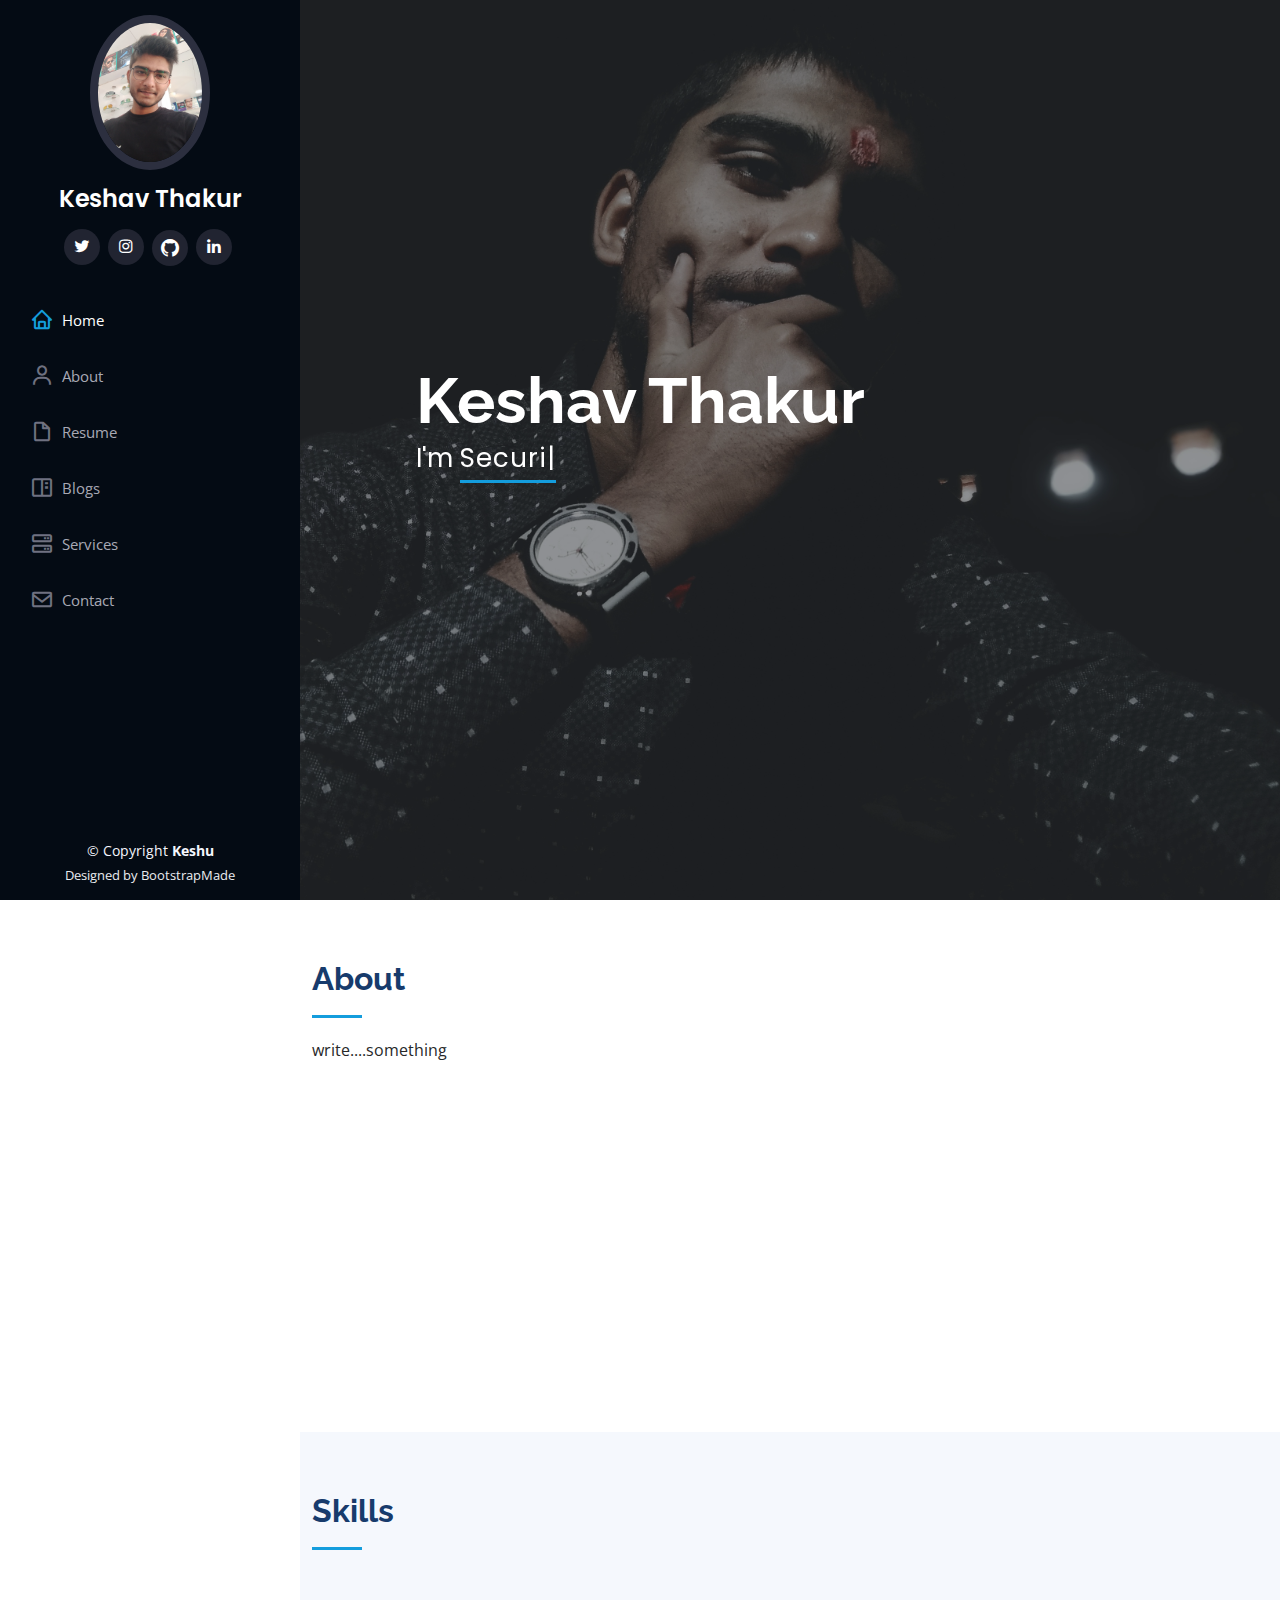
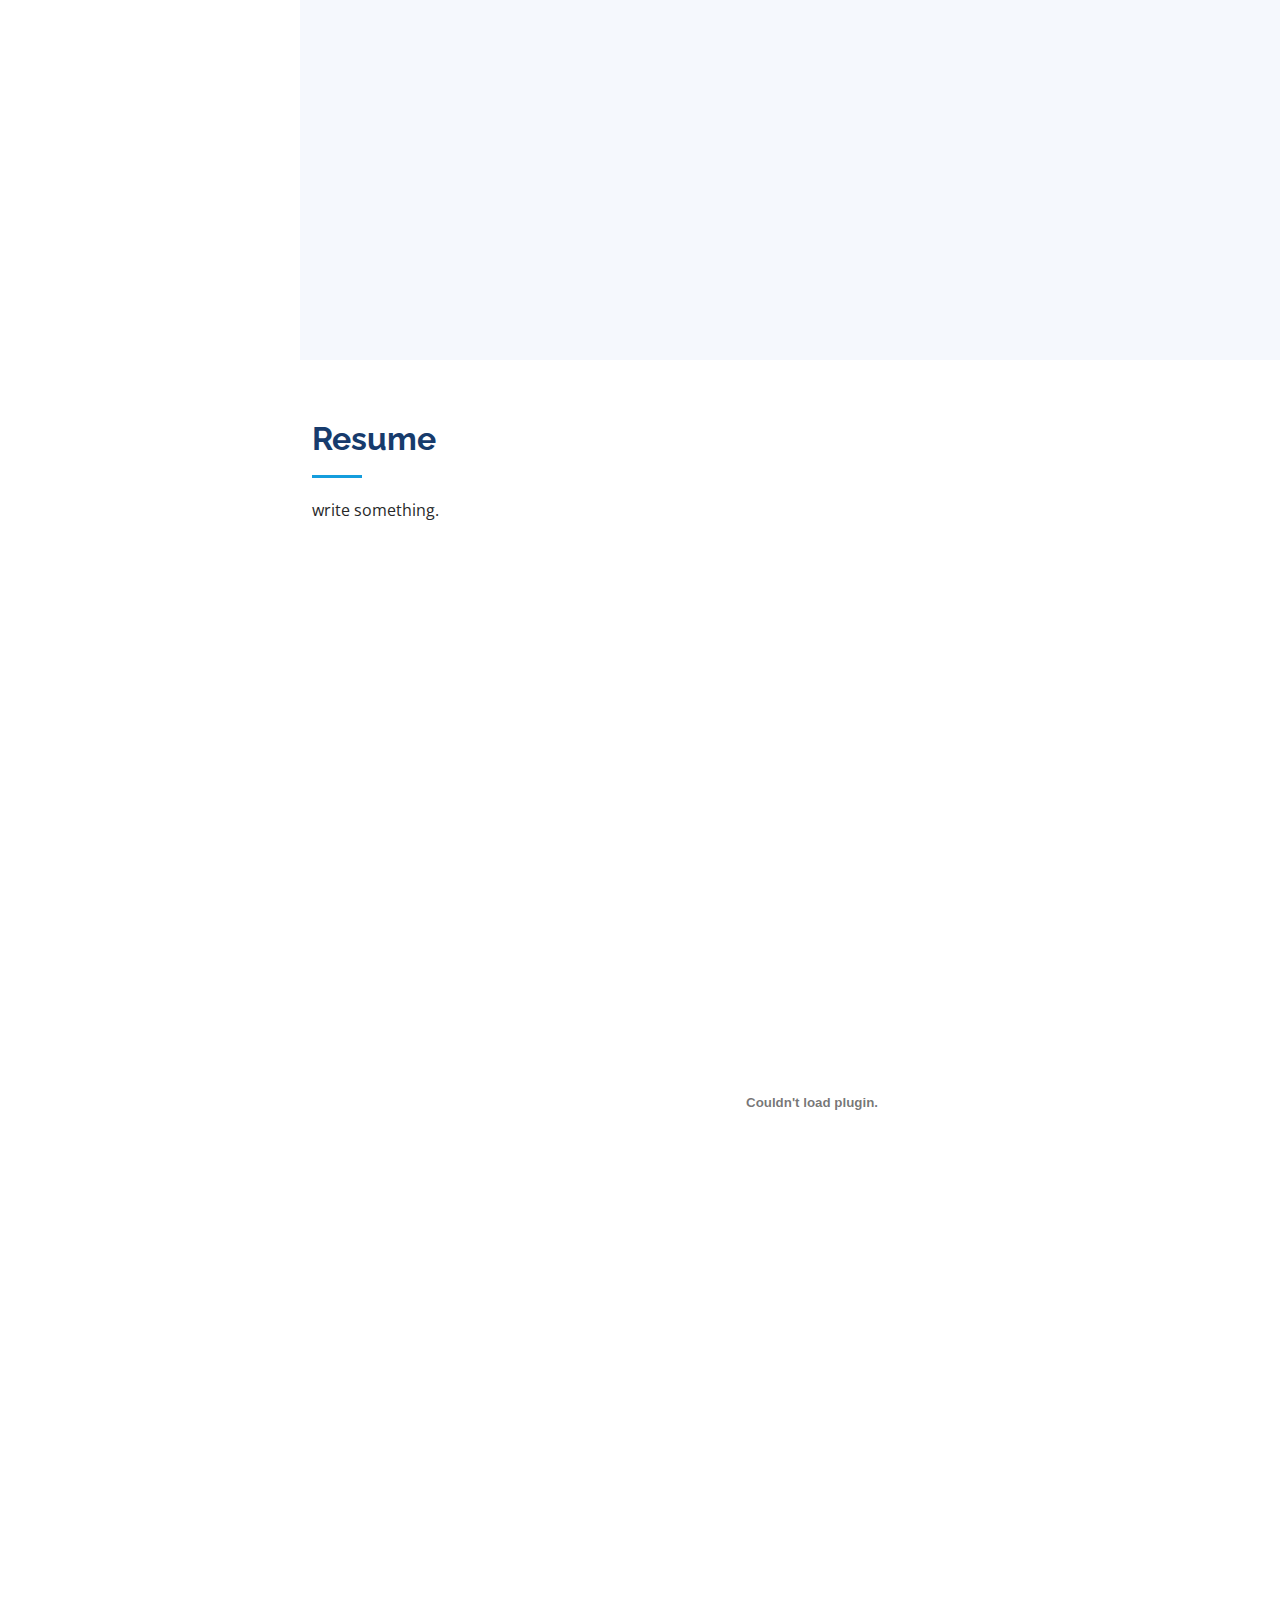
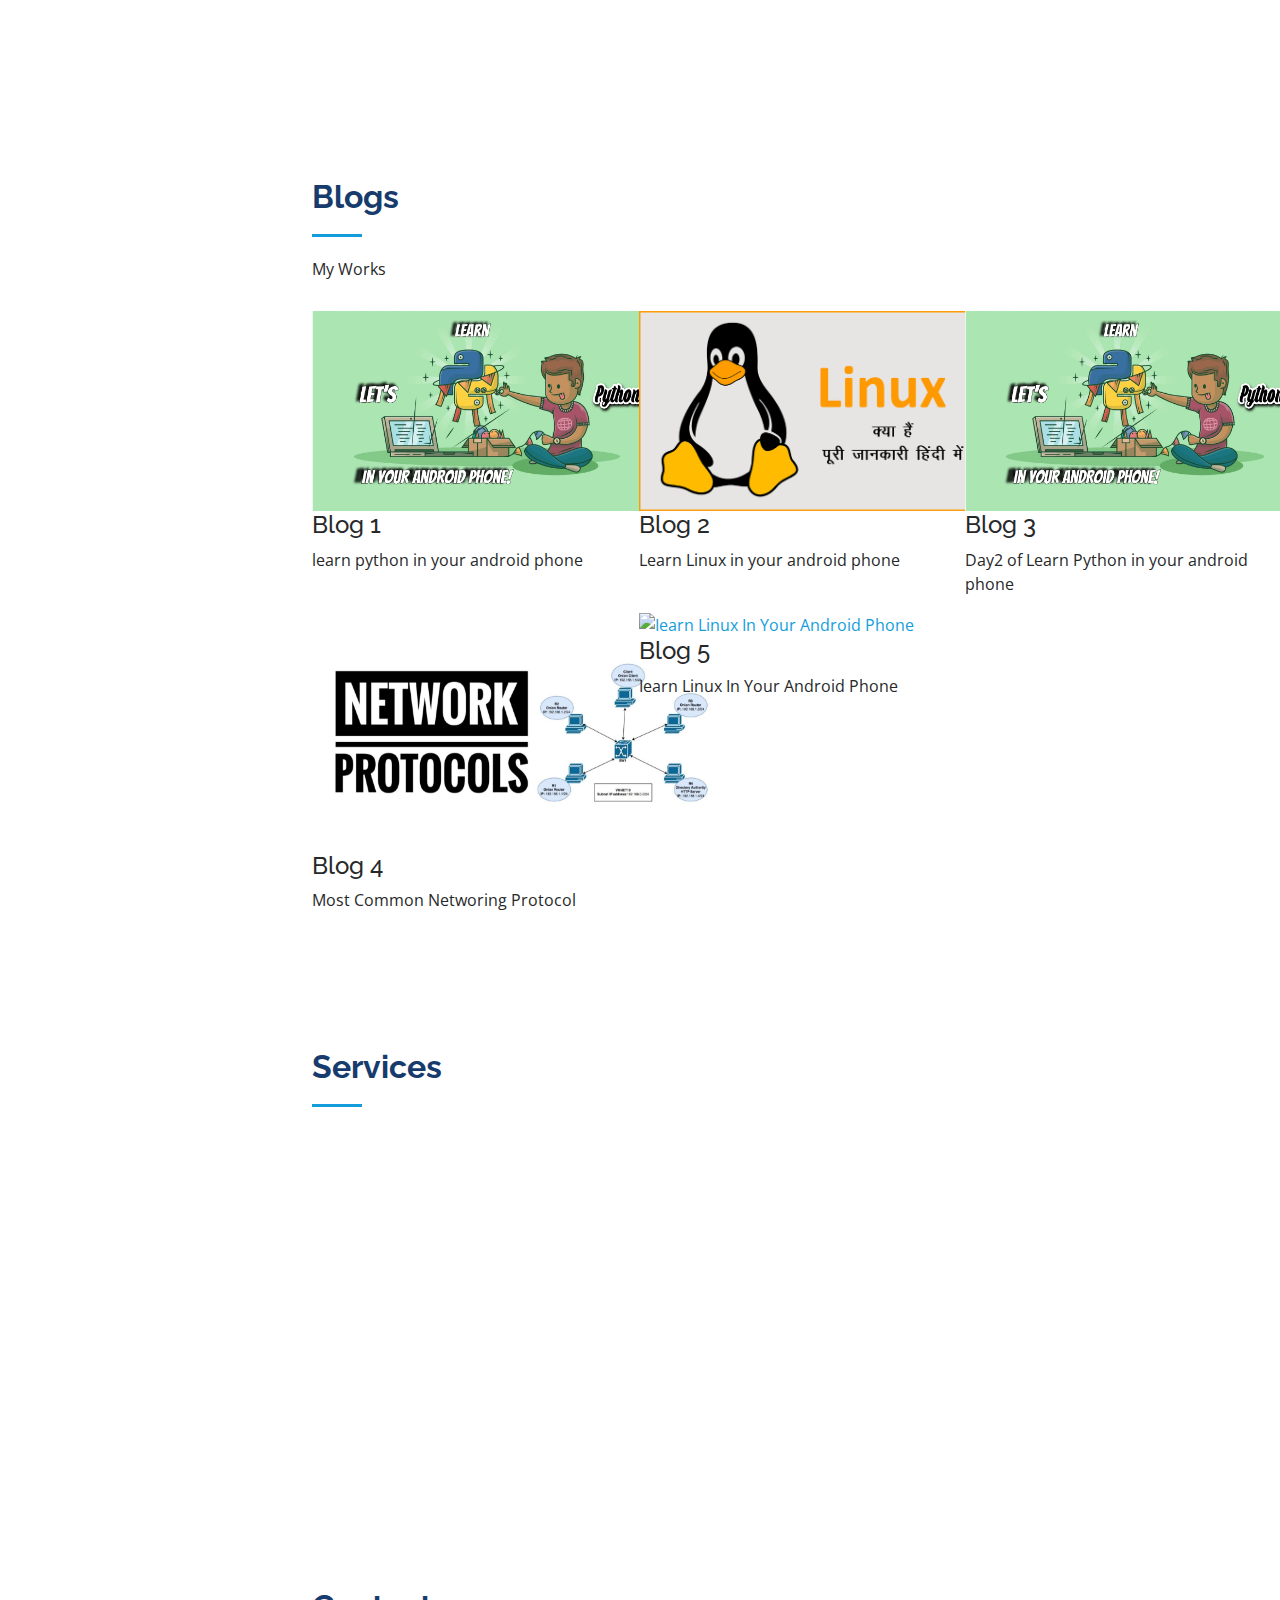
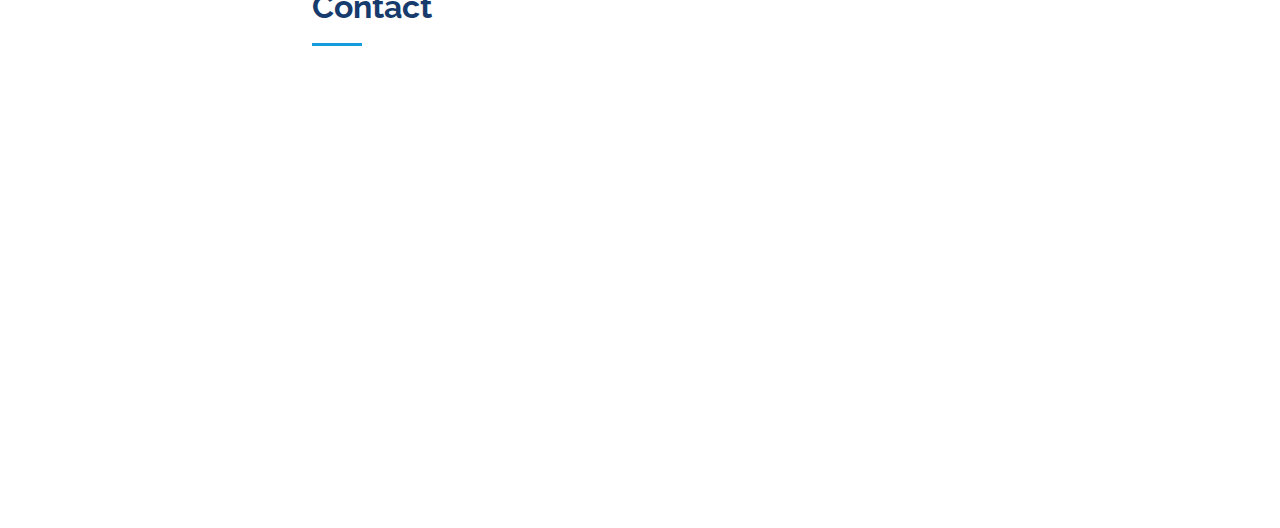
==== index.html @ a69d83f1 "Update index.html" ====
<!DOCTYPE html>
<html lang="en">

<head>
  <meta charset="utf-8">
  <meta content="width=device-width, initial-scale=1.0" name="viewport">

  <title>Keshav Thakur Portfolio</title>
  <meta content="" name="description">
  <meta content="" name="keywords">

  <!-- Favicons -->
  <!-- <link href="assets/img/favicon.jpeg" rel="icon">
  <link href="assets/img/favicon.jpeg" rel="favicon"> -->

  <!-- Google Fonts -->
  <link
    href="https://fonts.googleapis.com/css?family=Open+Sans:300,300i,400,400i,600,600i,700,700i|Raleway:300,300i,400,400i,500,500i,600,600i,700,700i|Poppins:300,300i,400,400i,500,500i,600,600i,700,700i"
    rel="stylesheet">

  <!-- Vendor CSS Files -->
  <link href="assets/vendor/aos/aos.css" rel="stylesheet">
  <link href="assets/vendor/bootstrap/css/bootstrap.min.css" rel="stylesheet">
  <link href="assets/vendor/bootstrap-icons/bootstrap-icons.css" rel="stylesheet">
  <link href="assets/vendor/boxicons/css/boxicons.min.css" rel="stylesheet">
  <link href="assets/vendor/glightbox/css/glightbox.min.css" rel="stylesheet">
  <link href="assets/vendor/swiper/swiper-bundle.min.css" rel="stylesheet">

  <!-- Template Main CSS File -->
  <link href="assets/css/style.css" rel="stylesheet">

  <!-- =======================================================
  * Template Name: iPortfolio - v3.10.0
  * Template URL: https://bootstrapmade.com/iportfolio-bootstrap-portfolio-websites-template/
  * Author: BootstrapMade.com
  * License: https://bootstrapmade.com/license/
  ======================================================== -->
</head>

<body>

  <!-- ======= Mobile nav toggle button ======= -->
  <i class="bi bi-list mobile-nav-toggle d-xl-none"></i>

  <!-- ======= Header ======= -->
  <header id="header">
    <div class="d-flex flex-column">

      <div class="profile">
        <img src="assets/img/profile-img.jpg" alt="" class="img-fluid rounded-circle">
        <h1 class="text-light"><a href="index.html">Keshav Thakur</a></h1>
        <div class="social-links mt-3 text-center">
          <a  target="_blank" href="https://twitter.com/d_kesh4v" class="twitter"><i class="bx bxl-twitter"></i></a>

          <a  target="_blank" href="https://www.instagram.com/d_kesh4v/" class="instagram"><i class="bx bxl-instagram"></i></a>
          <a target="_blank"  href="https://github.com/KeSHaV-4" class="GitHub"><i class="bi bi-github"></i></a>
          <a  target="_blank" href="https://www.linkedin.com/in/dkesh4v" class="linkedin"><i
              class="bx bxl-linkedin"></i></a>
        </div>
      </div>

      <nav id="navbar" class="nav-menu navbar">
        <ul>
          <li><a href="#hero" class="nav-link scrollto active"><i class="bx bx-home"></i> <span>Home</span></a></li>
          <li><a href="#about" class="nav-link scrollto"><i class="bx bx-user"></i> <span>About</span></a></li>
          <li><a href="#resume" class="nav-link scrollto"><i class="bx bx-file-blank"></i> <span>Resume</span></a></li>
          <li><a href="#blogs" class="nav-link scrollto"><i class="bx bx-book-content"></i> <span>Blogs</span></a></li>
          <li><a href="#services" class="nav-link scrollto"><i class="bx bx-server"></i> <span>Services</span></a></li>
          <li><a href="#contact" class="nav-link scrollto"><i class="bx bx-envelope"></i> <span>Contact</span></a></li>
        </ul>
      </nav><!-- .nav-menu -->
    </div>
  </header><!-- End Header -->

  <!-- ======= Hero Section ======= -->
  <section id="hero" class="d-flex flex-column justify-content-center align-items-center">
    <div class="hero-container" data-aos="fade-in">
      <h1>Keshav Thakur</h1>
      <p>I'm <span class="typed" data-typed-items="Security Analyst "></span></p>
    </div>
  </section><!-- End Hero -->

  <main id="main">

    <!-- ======= About Section ======= -->
    <section id="about" class="about">
      <div class="container">

        <div class="section-title">
          <h2>About</h2>
          <p>write....something</p>
        </div>

        <div class="row">
          <div class="col-lg-4" data-aos="fade-right">
            <img src="assets/img/1.jpg" class="img-fluid" alt="">
          </div>
          <div class="col-lg-8 pt-4 pt-lg-0 content" data-aos="fade-left">
            <h3>Security Analyst &amp; Web Developer.</h3>
            <p class="fst-italic">
              write some thing.
            </p>
            <div class="row">
              <div class="col-lg-6">
                <ul>
                  <li><i class="bi bi-chevron-right"></i> <strong>Birthday:</strong> <span>21 April 2003</span></li>
                  <li><i class="bi bi-chevron-right"></i> <strong>Website:</strong> <span></span></li>
                  <li><i class="bi bi-chevron-right"></i> <strong>Phone:</strong> <span>+916200806503</span></li>
                  <li><i class="bi bi-chevron-right"></i> <strong>City:</strong> <span>India</span></li>
                </ul>
              </div>
              <div class="col-lg-6">
                <ul>
                  <li><i class="bi bi-chevron-right"></i> <strong>Age:</strong> <span>20</span></li>
                  <li><i class="bi bi-chevron-right"></i> <strong>Degree:</strong> <span>Diploma in Electrical Engineer
                    </span></li>
                  <li><i class="bi bi-chevron-right"></i> <strong>Email:</strong> <span>kk2939075@gmail.com</span></li>
                  <li><i class="bi bi-chevron-right"></i> <strong>Security Analyst:</strong> <span>Available</span></li>
                </ul>
              </div>
            </div>

          </div>
        </div>

      </div>
    </section><!-- End About Section -->



    <!-- ======= Skills Section ======= -->
    <section id="skills" class="skills section-bg">
      <div class="container">

        <div class="section-title">
          <h2>Skills</h2>

        </div>

        <div class="row skills-content">

          <div class="col-lg-6" data-aos="fade-up">

            <div class="progress">
              <span class="skill">HTML <i class="val">90%</i></span>
              <div class="progress-bar-wrap">
                <div class="progress-bar" role="progressbar" aria-valuenow="100" aria-valuemin="0" aria-valuemax="100">
                </div>
              </div>
            </div>

            <div class="progress">
              <span class="skill">Python <i class="val">60%</i></span>
              <div class="progress-bar-wrap">
                <div class="progress-bar" role="progressbar" aria-valuenow="90" aria-valuemin="0" aria-valuemax="100">
                </div>
              </div>
            </div>

            <div class="progress">
              <span class="skill">Django <i class="val">00%</i></span>
              <div class="progress-bar-wrap">
                <div class="progress-bar" role="progressbar" aria-valuenow="00" aria-valuemin="0" aria-valuemax="100">
                </div>
              </div>
            </div>





            <!-- <div class="col-lg-6" data-aos="fade-up" data-aos-delay="100"> -->

            <div class="progress">
              <span class="skill">PHP <i class="val">00%</i></span>
              <div class="progress-bar-wrap">
                <div class="progress-bar" role="progressbar" aria-valuenow="00" aria-valuemin="0" aria-valuemax="100">
                </div>
              </div>
            </div>

            <div class="progress">
              <span class="skill">CSS <i class="val">00%</i></span>
              <div class="progress-bar-wrap">
                <div class="progress-bar" role="progressbar" aria-valuenow="00" aria-valuemin="0" aria-valuemax="100">
                </div>
              </div>
            </div>



          </div>

        </div>
    </section><!-- End Skills Section -->

    <!-- ======= Resume Section ======= -->
    <section id="resume" class="resume">
      <div class="container">

        <div class="section-title">
          <h2>Resume</h2>
          <p>write something.</p>
        </div>
        <embed src="assets/img/New-Resume.pdf" type="application/pdf" frameBorder="100" scrolling="auto" height="1100px"
          width="1000px"></embed>


        <!-- <div class="row">
          <div class="col-lg-6" data-aos="fade-up">
            <h3 class="resume-title">Sumary</h3>
            <div class="resume-item pb-0">
              <h4>Keshav Thakur</h4>
              <p><em>Innovative and deadline-driven Graphic Designer with 3+ years of experience designing and
                  developing.</em></p>
              <ul>
                <li>madhubani, Bihar</li>
                <li>+916200806503</li>
                <li>kk2939075@gmail.com</li>
              </ul>
            </div>

            <h3 class="resume-title">Education</h3>
            <div class="resume-item">

            </div>
            <div class="resume-item">
              <h4>Diploma in Electrical</h4>
              <h5>2020 - 2023</h5>

            </div>
          </div>
          <div class="col-lg-6" data-aos="fade-up" data-aos-delay="100">
            <h3 class="resume-title">Professional Experience</h3>
            <div class="resume-item"> -->


      </div>
      </div>

      </div>
    </section><!-- End Resume Section -->

    <!-- ======= Blogs Section ======= -->
    <section id="blogs" class="blogs">
      <div class="container">
  
        <div class="section-title">
          <h2>Blogs</h2>
          <p>My Works</p>
        </div>
  
  
  
        <div class="row blogs-container">
  
          <div class="col-lg-4 col-md-6 blogs-item filter-app">
            <div class="blogs-wrap">
              <a target="_blank" href="https://keshu.medium.com/lets-learn-python-in-your-android-phone-hindi-english-bee3f232819a"><img src="assets/img/learnpy.jpg" alt="Learn Python In Mobile Phone"
                style="height: 200px;width: 350px;;"></a>
              <div class="blogs-info">
                <h4>Blog 1</h4>
                <p>learn python in your android phone</p>
                <div class="blog-links">
                  
                </div>
              </div>
            </div>
          </div>



          <div class="col-lg-4 col-md-6 blogs-item filter-app">
            <div class="blogs-wrap">
              <a target="_blank" href=""><img src="assets/img/linux.png" alt="Learn Linux In Mobile Phone"
                style="height: 200px;width: 340px;;"></a>
              <div class="blogs-info">
                <h4>Blog 2</h4>
                <p>Learn Linux in your android phone</p>
                <div class="blog-links">
                  <!-- <a target="_blank" href="https://keshu.medium.com/lets-learn-python-in-your-android-phone-hindi-english-bee3f232819a"></a> -->
                  <!-- <a href="portfolio-details.html" data-gallery="portfolioDetailsGallery" data-glightbox="type: external"
                    class="portfolio-details-lightbox" title="Portfolio Details"><i class="bx bx-link"></i></a> -->
                </div>
              </div>
            </div>
          </div> 



          <div class="col-lg-4 col-md-6 blogs-item filter-app">
            <div class="blogs-wrap">
              <a target="_blank" href="https://keshu.medium.com/day2-of-lets-learn-python-in-your-android-phone-fd50ba55bc66"><img src="assets/img/learnpy.jpg" alt="Day2 Learn Linux In Mobile Phone"
                style="height: 200px;width: 340px;;"></a>
              <div class="blogs-info">
                <h4>Blog 3</h4>
                <p>Day2 of Learn Python in your android phone</p>
                <div class="blog-links">
                 
                </div>
              </div>
            </div>
          </div>




          <div class="col-lg-4 col-md-6 blogs-item filter-app">
            <div class="blogs-wrap">
              <a target="_blank" href="https://keshu.medium.com/some-of-the-most-common-networking-95e3e180eba9"><img src="assets/img/networking.jpeg" alt="Installations & Configurations Of Snort"
                style="height: 240px;width: 400px;;"></a>
              <div class="blogs-info">
                <h4>Blog 4</h4>
                <p>Most Common Networing Protocol</p>
                <div class="blog-links">
                  
                </div>
              </div>
            </div>
          </div>
  
 
          <div class="col-lg-4 col-md-6 blogs-item filter-app">
            <div class="blogs-wrap">
              <a target="_blank" href="https://keshu.medium.com/lets-learn-linux-in-android-phone-6d7946bd69f9"><img src="" alt="Iearn Linux In Your Android Phone"
                style="height: 240px;width: 420px;;"></a>
              <div class="blogs-info">
                <h4>Blog 5</h4>
                <p>Iearn Linux In Your Android Phone</p>
                <div class="blog-links">
                  
                </div>
              </div>
            </div>
          </div>
  
          
          
<!--           <div class="col-lg-4 col-md-6 blogs-item filter-app">
            <div class="blogs-wrap">
              <a target="_blank" href="https://keshu.medium.com/lets-learn-linux-in-android-phone-6d7946bd69f9"><img src="" alt="Iearn Linux In Your Android Phone"
                style="height: 240px;width: 420px;;"></a>
              <div class="blogs-info">
                <h4>Blog 5</h4>
                <p>Iearn Linux In Your Android Phone</p>
                <div class="blog-links">
                  
                </div>
              </div>
            </div>
          </div> -->
          
          
          
          
          
<!--           <div class="col-lg-4 col-md-6 blogs-item filter-app">
            <div class="blogs-wrap">
              <a target="_blank" href="https://keshu.medium.com/lets-learn-linux-in-android-phone-6d7946bd69f9"><img src="" alt="Iearn Linux In Your Android Phone"
                style="height: 240px;width: 420px;;"></a>
              <div class="blogs-info">
                <h4>Blog 5</h4>
                <p>Iearn Linux In Your Android Phone</p>
                <div class="blog-links">
                  
                </div>
              </div>
            </div>
          </div> -->
  
  

  
        </div>
  
      </div>
    </section><!-- End blogs Section -->

    <!-- ======= Services Section ======= -->
    <section id="services" class="services">
      <div class="container">

        <div class="section-title">
          <h2>Services</h2>

        </div>

        <div class="row">
          <div class="col-lg-4 col-md-6 icon-box" data-aos="fade-up">
            <div class="icon"><i class="bi bi-shield-fill-check"></i></div>
            <h4 class="title"><a href="">Security Analyst</a></h4>
            <p class="description">i can improve your security system</p>
          </div>

          <div class="row">
            <div class="col-lg-4 col-md-6 icon-box" data-aos="fade-up">
              <div class="icon"><i class="bi bi-search"></i></div>
              <h4 class="title"><a href="">Digital Forensic Investigation</a></h4>
              <p class="description">contact me for digital forensic investigation/ Data Recovery from any platfrom 
              {Window/Linux/Android Phone</p>

            </div>

          </div>
    </section><!-- End Services Section -->




    <!-- ======= Contact Section ======= -->
    <section id="contact" class="contact">
      <div class="container">

        <div class="section-title">
          <h2>Contact</h2>

        </div>

        <div class="row" data-aos="fade-in">

          <div class="Address">
            <i class="bi bi-geo-alt"></i>
            <h4>Address</h4>
            <p>Mahubani, Bihar, India</p>
          </div>

          <div class="email">
            <i class="bi bi-envelope"></i>
            <h4>Email:</h4>
            <p>kk2939075@gmail.com</p>
          </div>


          <div class="phone">
            <i class="bi bi-phone"></i>
            <h4>Call:</h4>
            <p>+916200806503</p>
          </div>

        </div>



      </div>

      </div>
    </section><!-- End Contact Section -->

  </main><!-- End #main -->

  <!-- ======= Footer ======= -->
  <footer id="footer">
    <div class="container">
      <div class="copyright">
        &copy; Copyright <strong><span>Keshu</span></strong>
      </div>
      <div class="credits">
        <!-- All the links in the footer should remain intact. -->
        <!-- You can delete the links only if you purchased the pro version. -->
        <!-- Licensing information: https://bootstrapmade.com/license/ -->
        <!-- Purchase the pro version with working PHP/AJAX contact form: https://bootstrapmade.com/iportfolio-bootstrap-portfolio-websites-template/ -->
        <a>Designed by BootstrapMade</a>
      </div>
    </div>
  </footer><!-- End  Footer -->

  <a href="#" class="back-to-top d-flex align-items-center justify-content-center"><i
      class="bi bi-arrow-up-short"></i></a>

  <!-- Vendor JS Files -->
  <script src="assets/vendor/purecounter/purecounter_vanilla.js"></script>
  <script src="assets/vendor/aos/aos.js"></script>
  <script src="assets/vendor/bootstrap/js/bootstrap.bundle.min.js"></script>
  <script src="assets/vendor/glightbox/js/glightbox.min.js"></script>
  <script src="assets/vendor/isotope-layout/isotope.pkgd.min.js"></script>
  <script src="assets/vendor/swiper/swiper-bundle.min.js"></script>
  <script src="assets/vendor/typed.js/typed.min.js"></script>
  <script src="assets/vendor/waypoints/noframework.waypoints.js"></script>
  <script src="assets/vendor/php-email-form/validate.js"></script>

  <!-- Template Main JS File -->
  <script src="assets/js/main.js"></script>

</body>

</html>
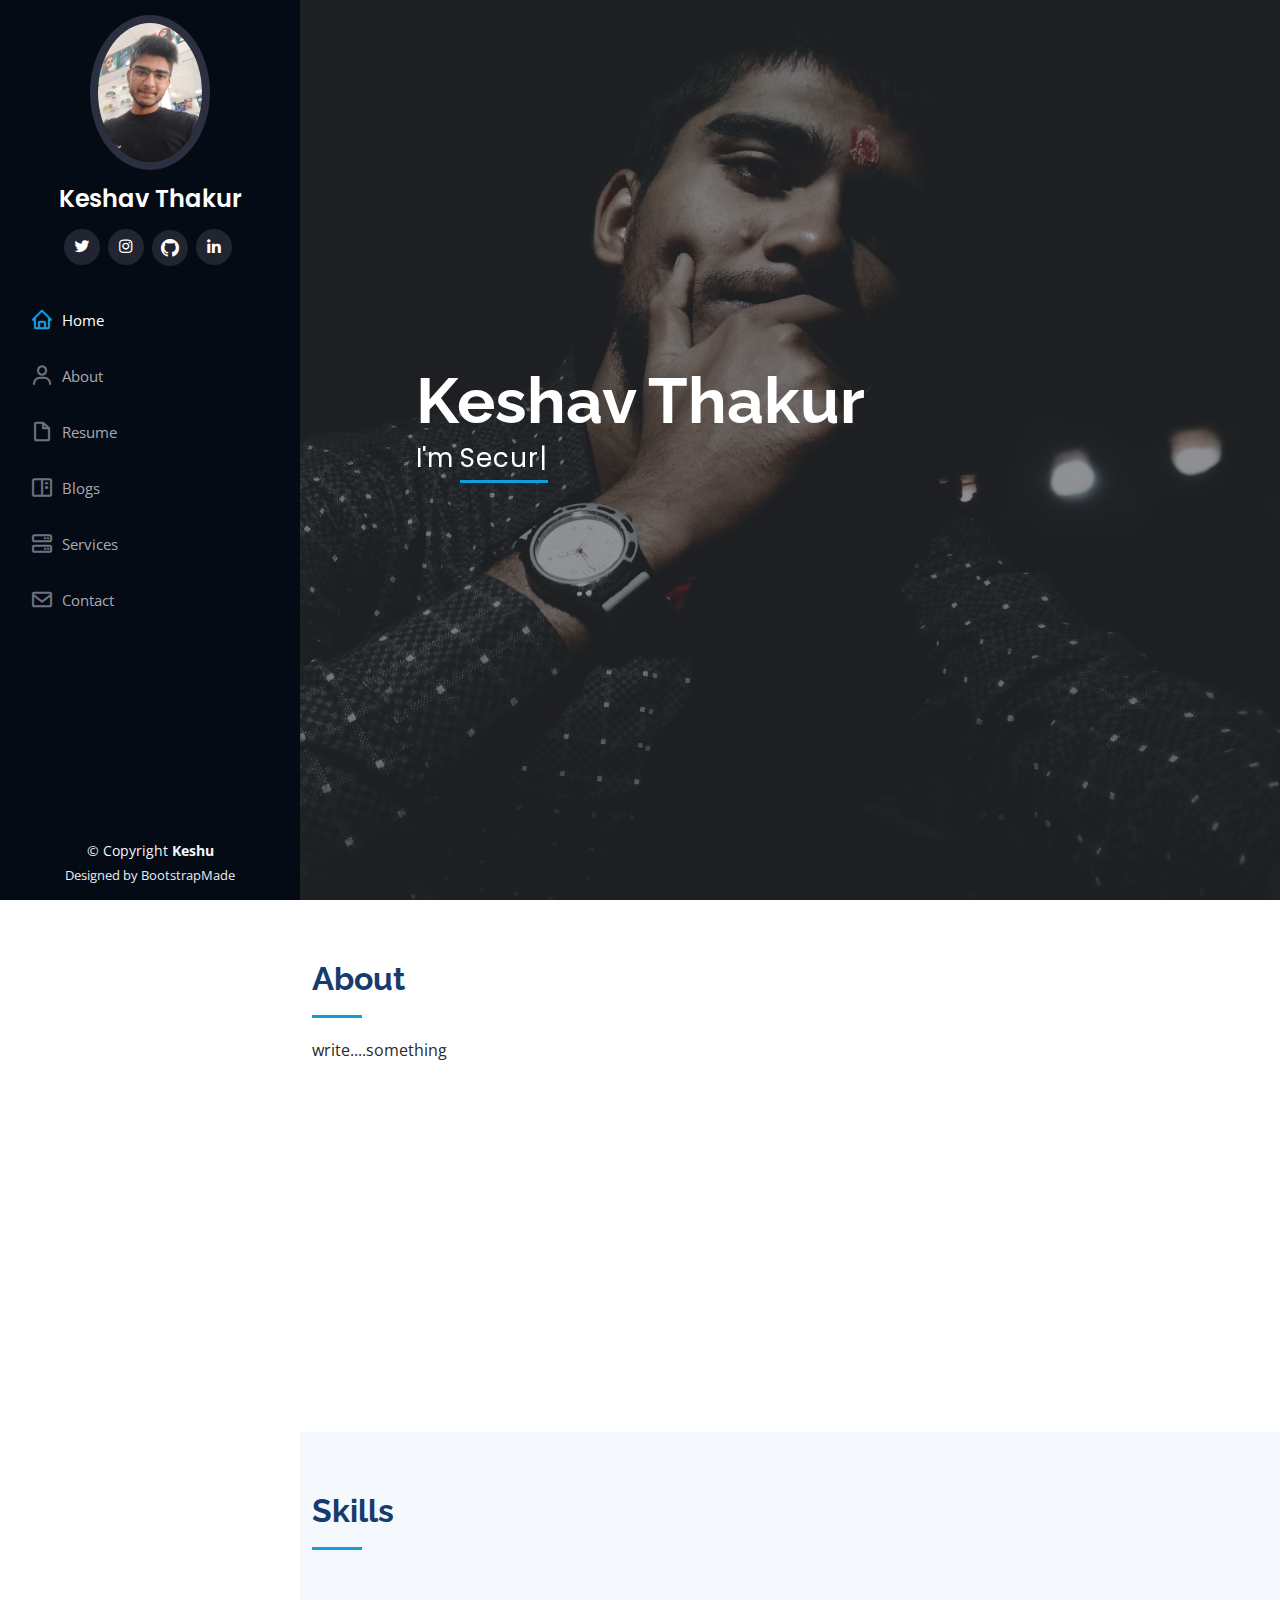
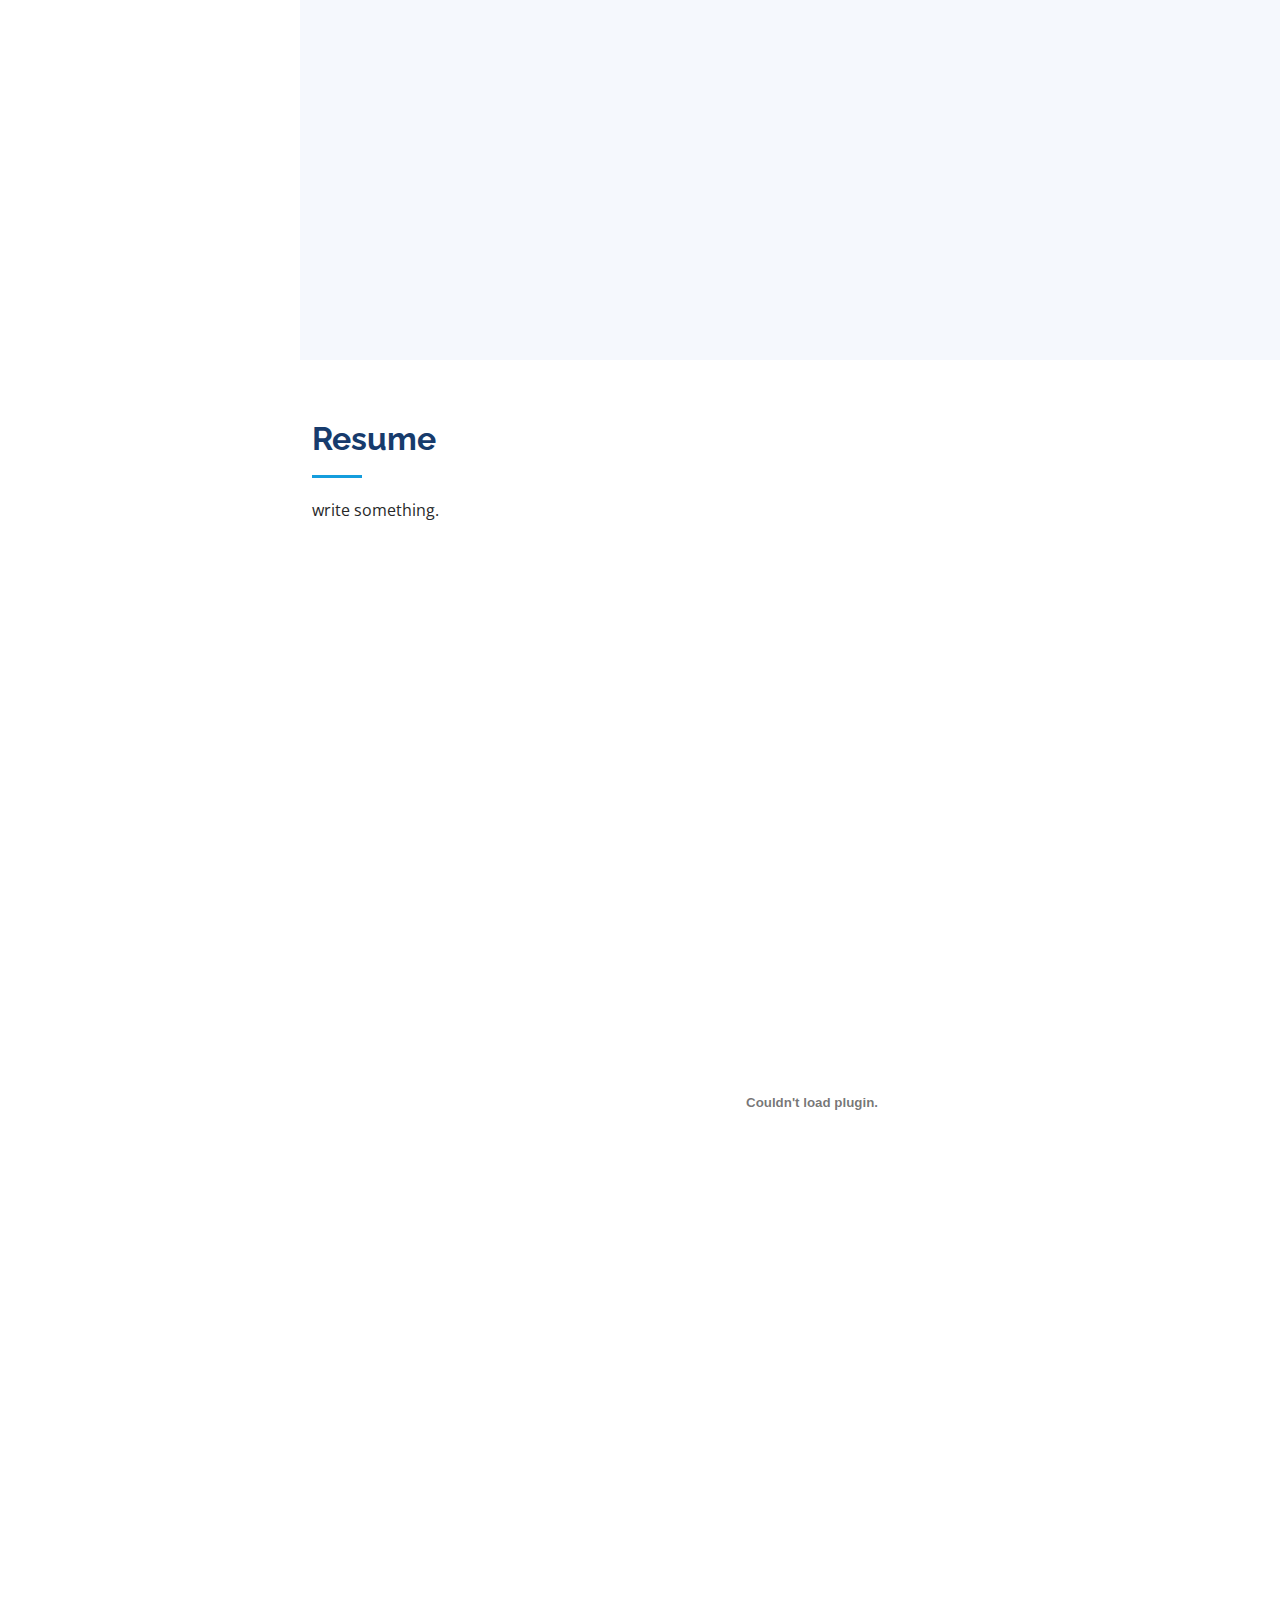
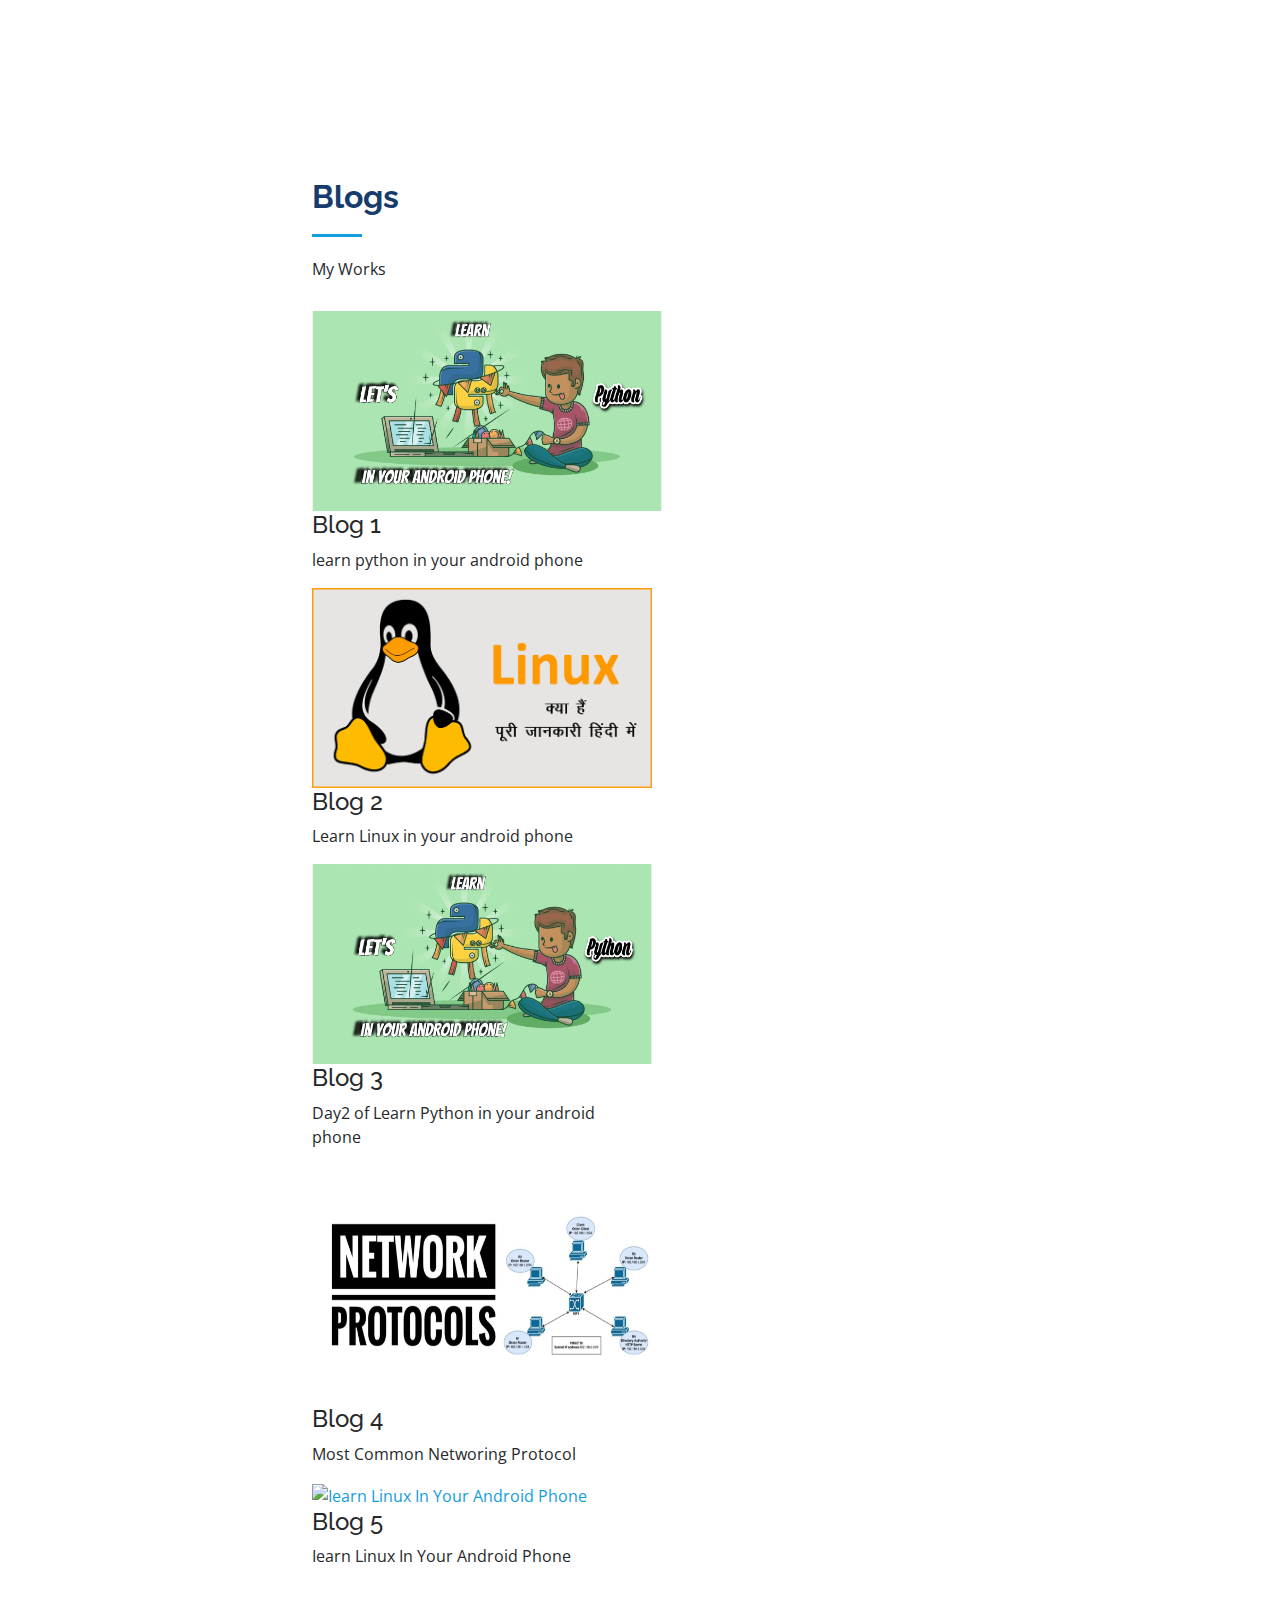
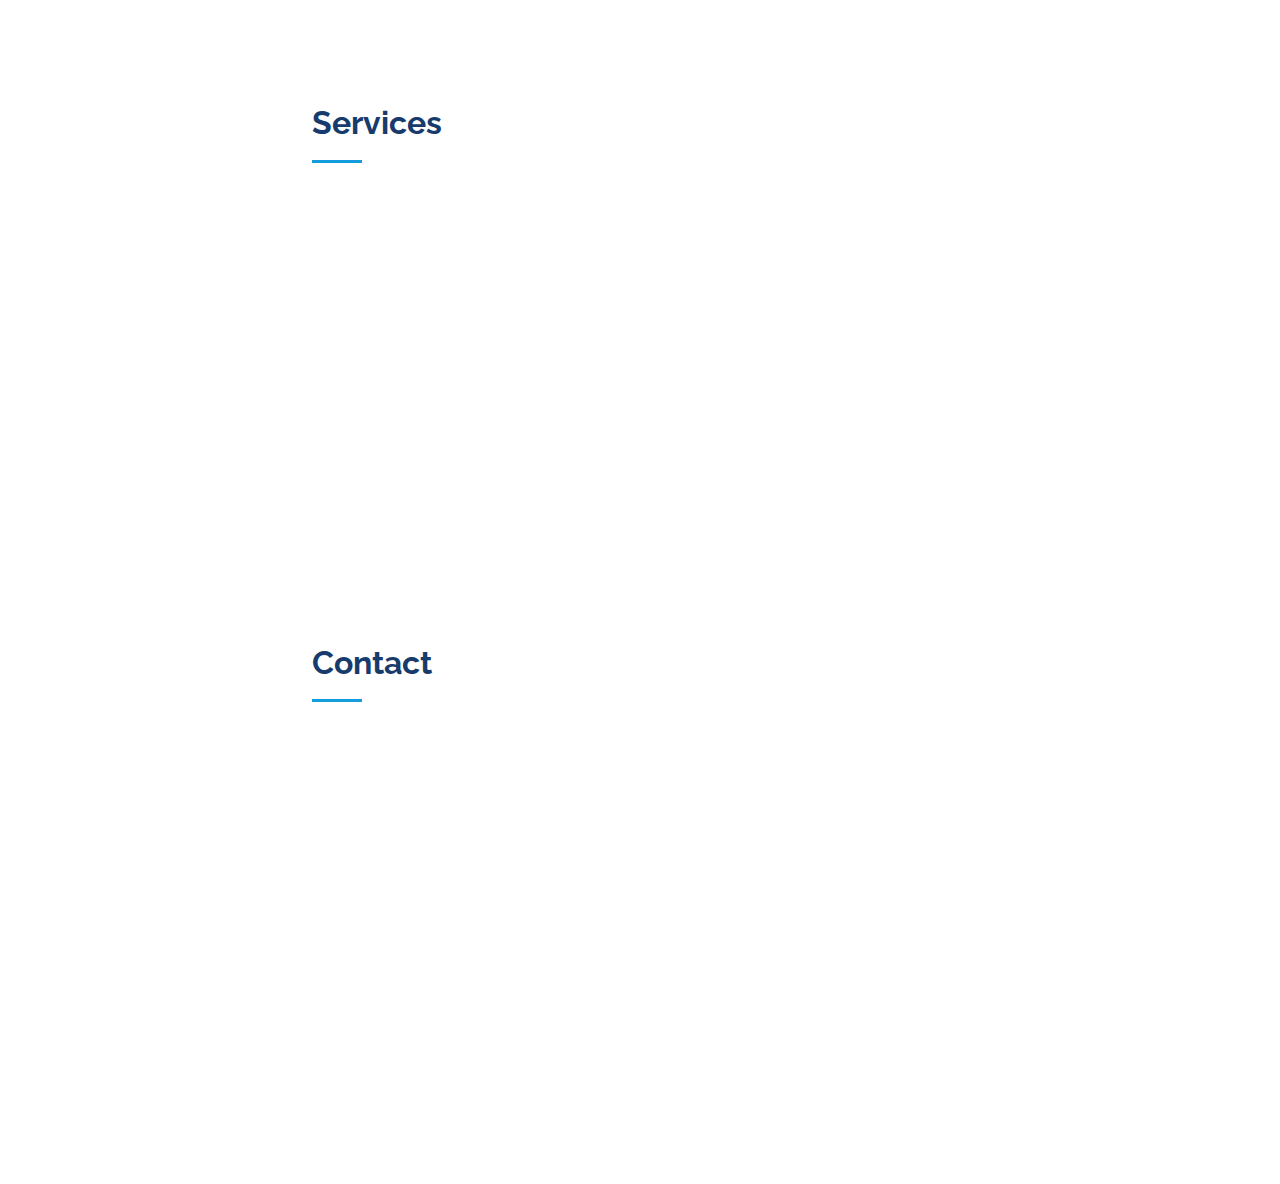
==== commit d3036f18: "Update index.html" ====
--- a/index.html
+++ b/index.html
@@ -142,7 +142,7 @@
           <div class="col-lg-6" data-aos="fade-up">
 
             <div class="progress">
-              <span class="skill">HTML <i class="val">90%</i></span>
+              <span class="skill">HTML <i class="val">80%</i></span>
               <div class="progress-bar-wrap">
                 <div class="progress-bar" role="progressbar" aria-valuenow="100" aria-valuemin="0" aria-valuemax="100">
                 </div>
@@ -150,7 +150,7 @@
             </div>
 
             <div class="progress">
-              <span class="skill">Python <i class="val">60%</i></span>
+              <span class="skill">Python <i class="val">40%</i></span>
               <div class="progress-bar-wrap">
                 <div class="progress-bar" role="progressbar" aria-valuenow="90" aria-valuemin="0" aria-valuemax="100">
                 </div>
@@ -252,7 +252,7 @@
   
   
   
-        <div class="row blogs-container">
+<!--         <div class="row blogs-container"> -->
   
           <div class="col-lg-4 col-md-6 blogs-item filter-app">
             <div class="blogs-wrap">
@@ -307,8 +307,8 @@
 
           <div class="col-lg-4 col-md-6 blogs-item filter-app">
             <div class="blogs-wrap">
-              <a target="_blank" href="https://keshu.medium.com/some-of-the-most-common-networking-95e3e180eba9"><img src="assets/img/networking.jpeg" alt="Installations & Configurations Of Snort"
-                style="height: 240px;width: 400px;;"></a>
+              <a target="_blank" href="https://keshu.medium.com/some-of-the-most-common-networking-95e3e180eba9"><img src="assets/img/networking.jpeg" alt=""
+                style="height: 240px;width: 340px;;"></a>
               <div class="blogs-info">
                 <h4>Blog 4</h4>
                 <p>Most Common Networing Protocol</p>
@@ -323,7 +323,7 @@
           <div class="col-lg-4 col-md-6 blogs-item filter-app">
             <div class="blogs-wrap">
               <a target="_blank" href="https://keshu.medium.com/lets-learn-linux-in-android-phone-6d7946bd69f9"><img src="" alt="Iearn Linux In Your Android Phone"
-                style="height: 240px;width: 420px;;"></a>
+                style="height: 200px;width: 4230px;;"></a>
               <div class="blogs-info">
                 <h4>Blog 5</h4>
                 <p>Iearn Linux In Your Android Phone</p>
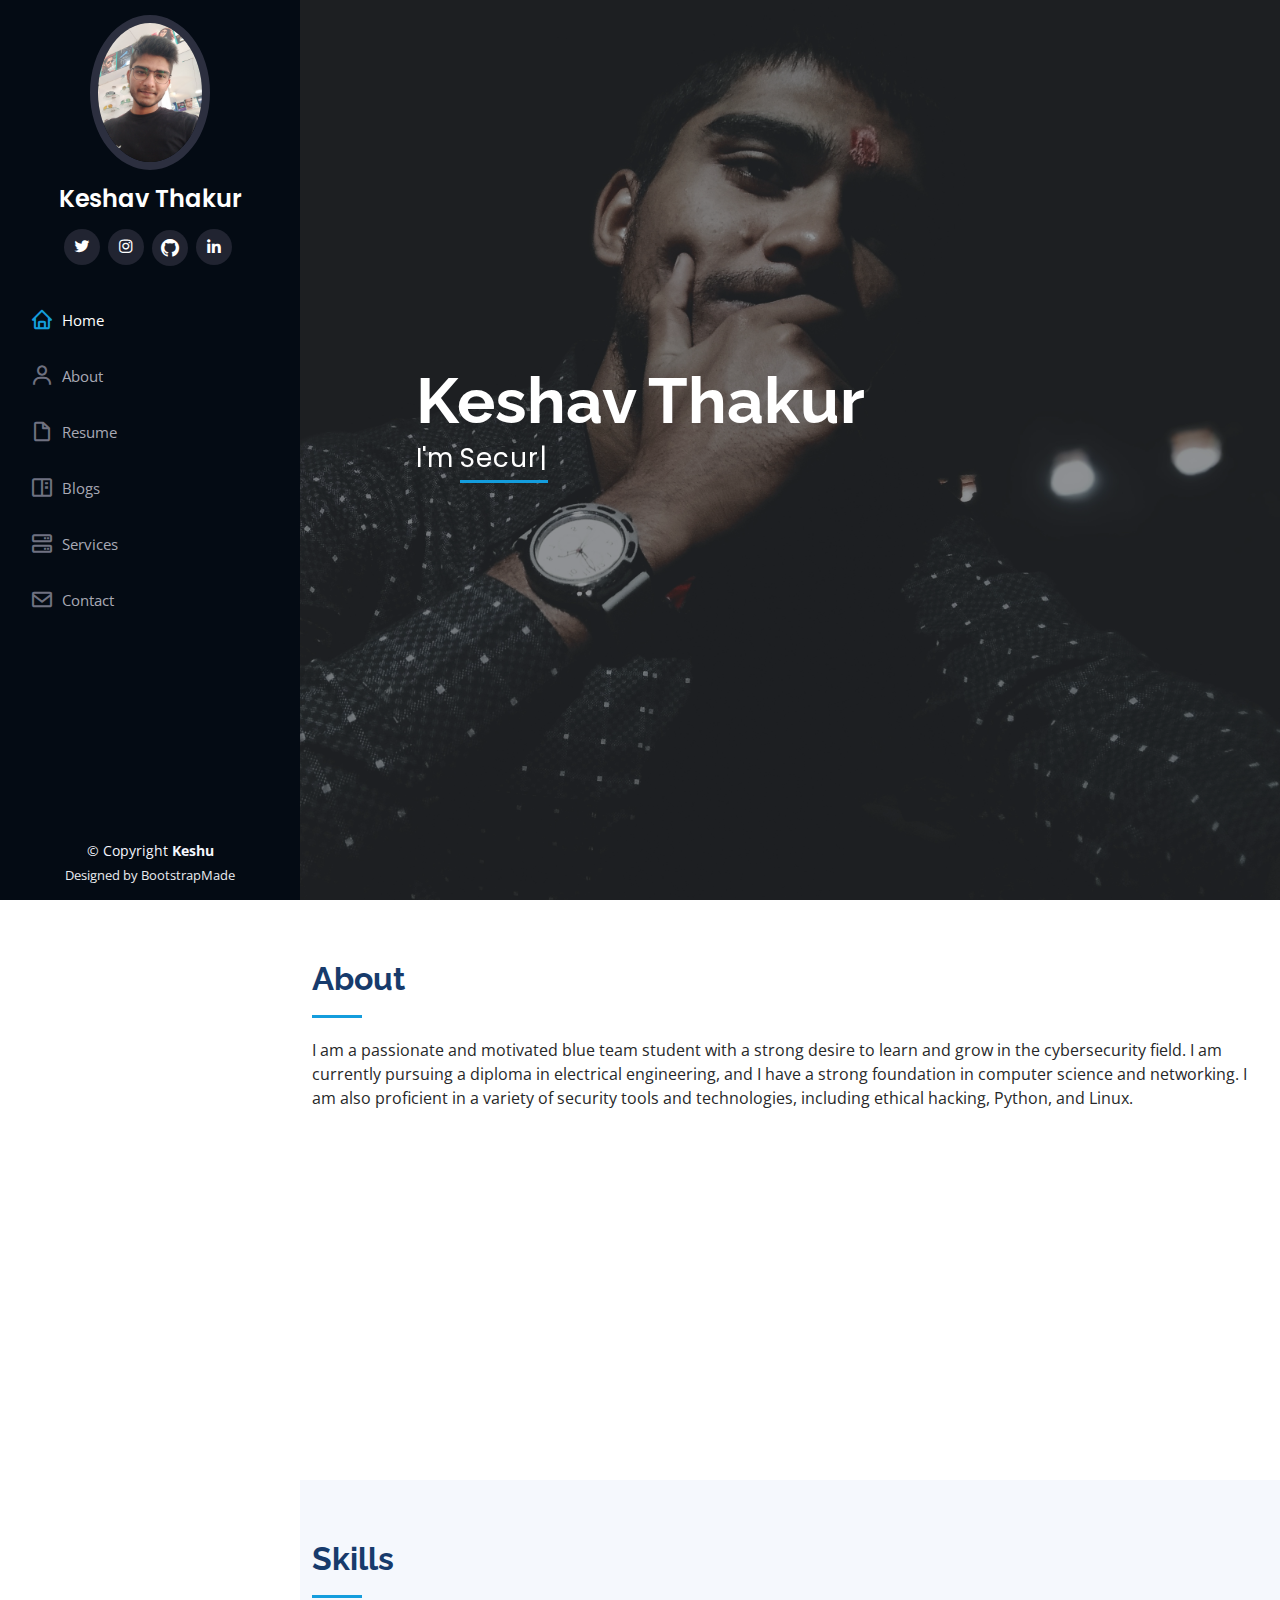
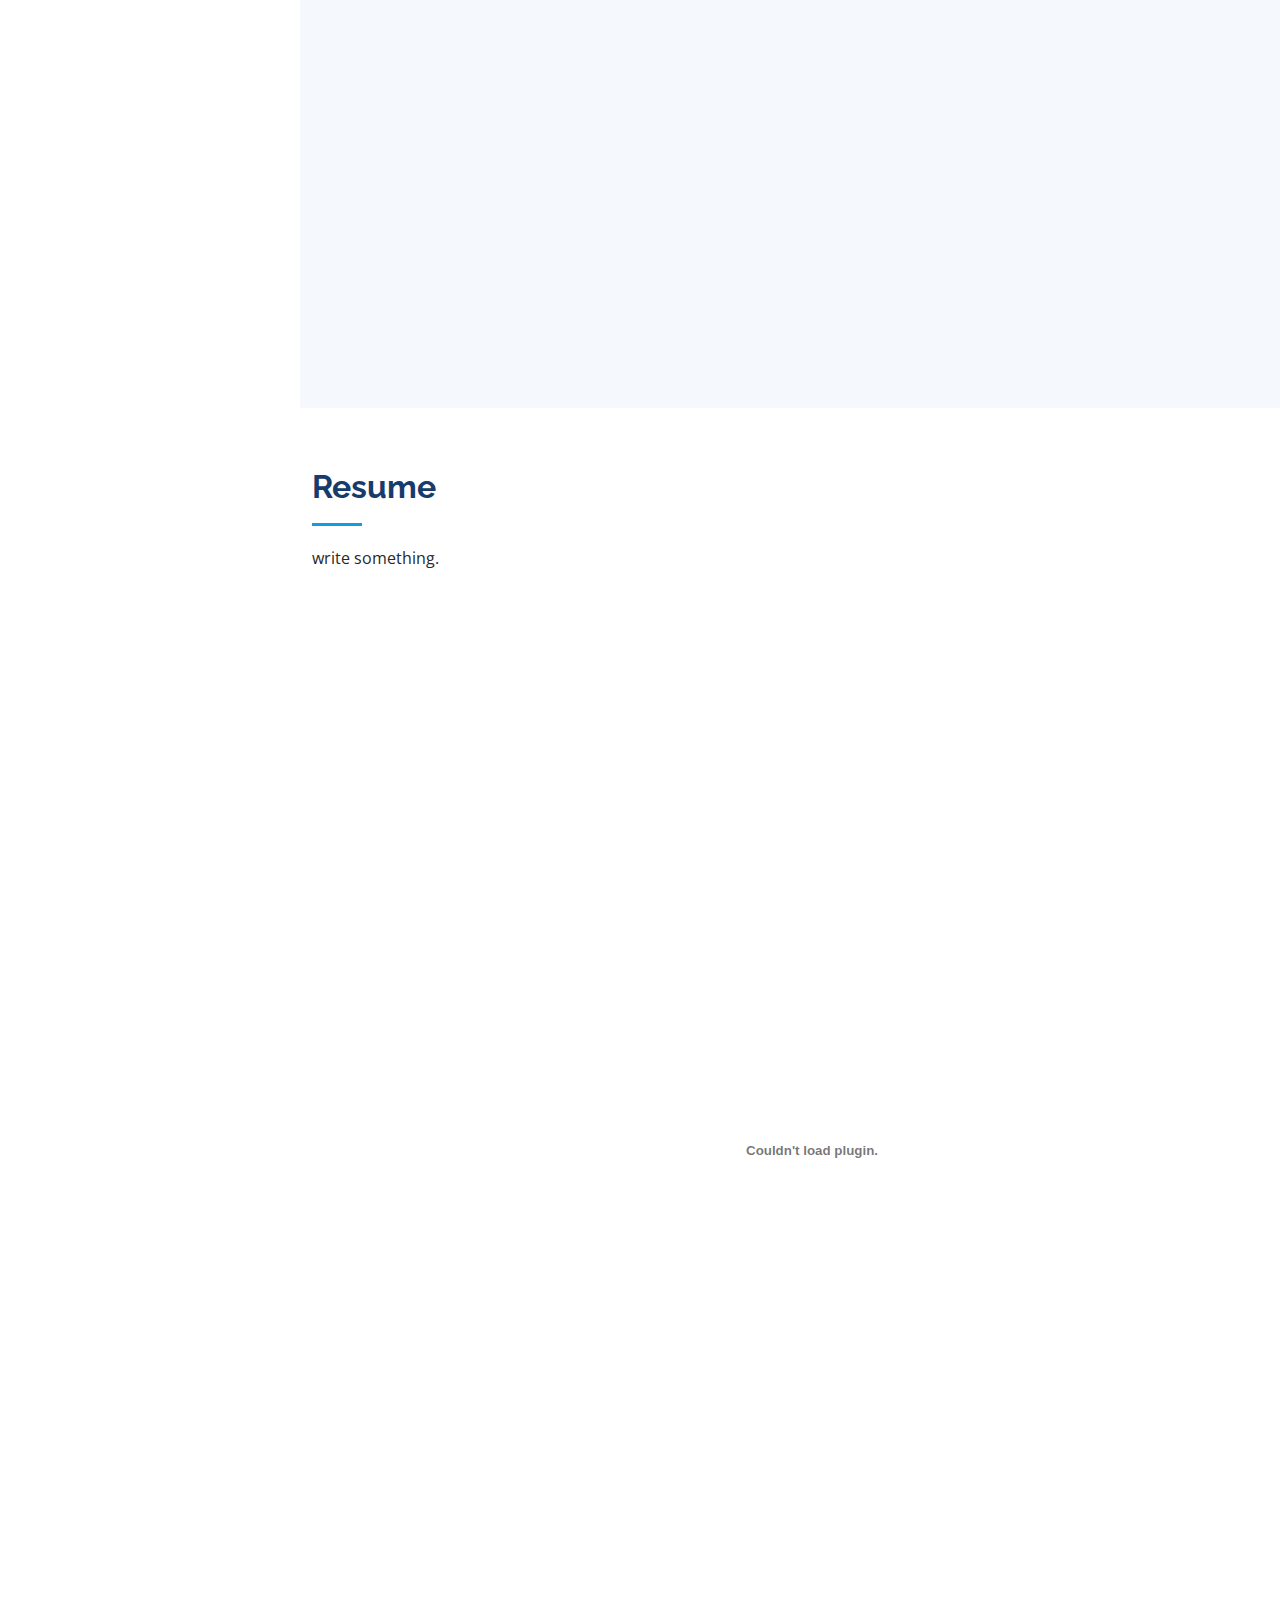
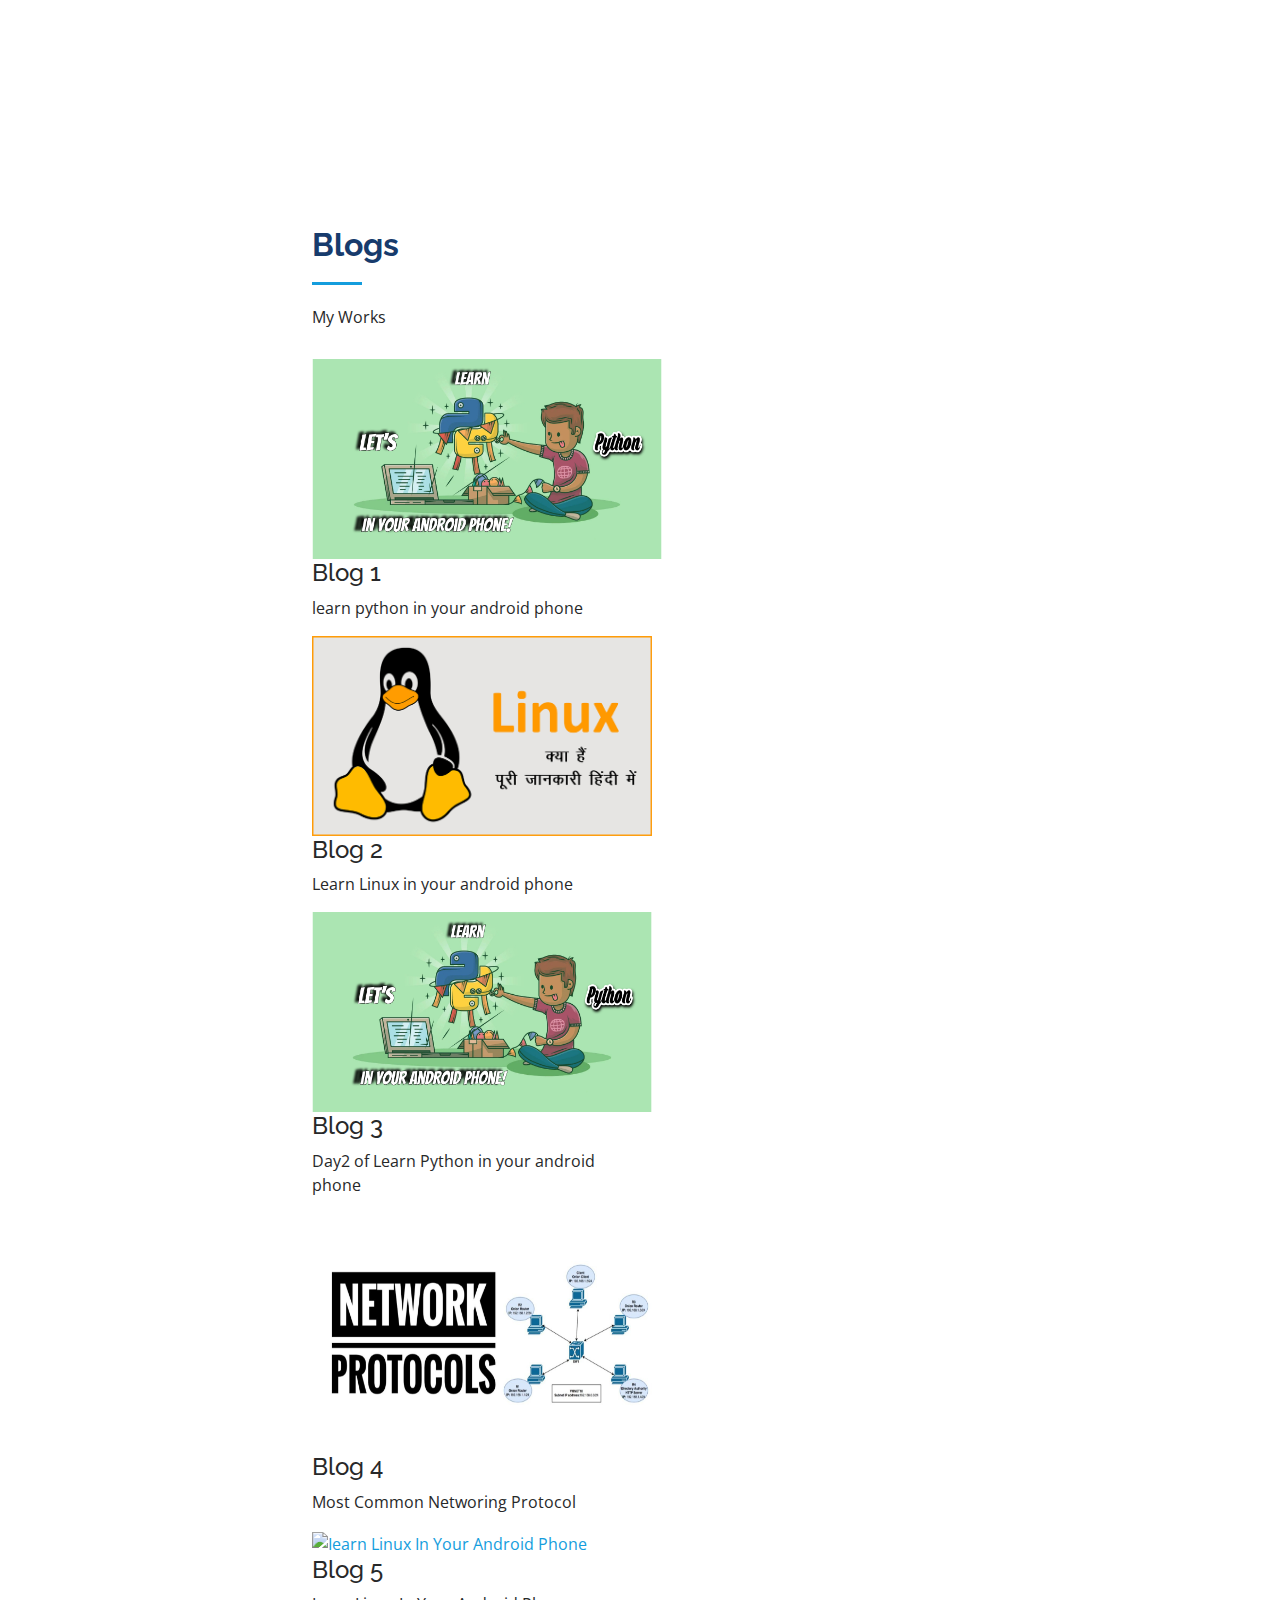
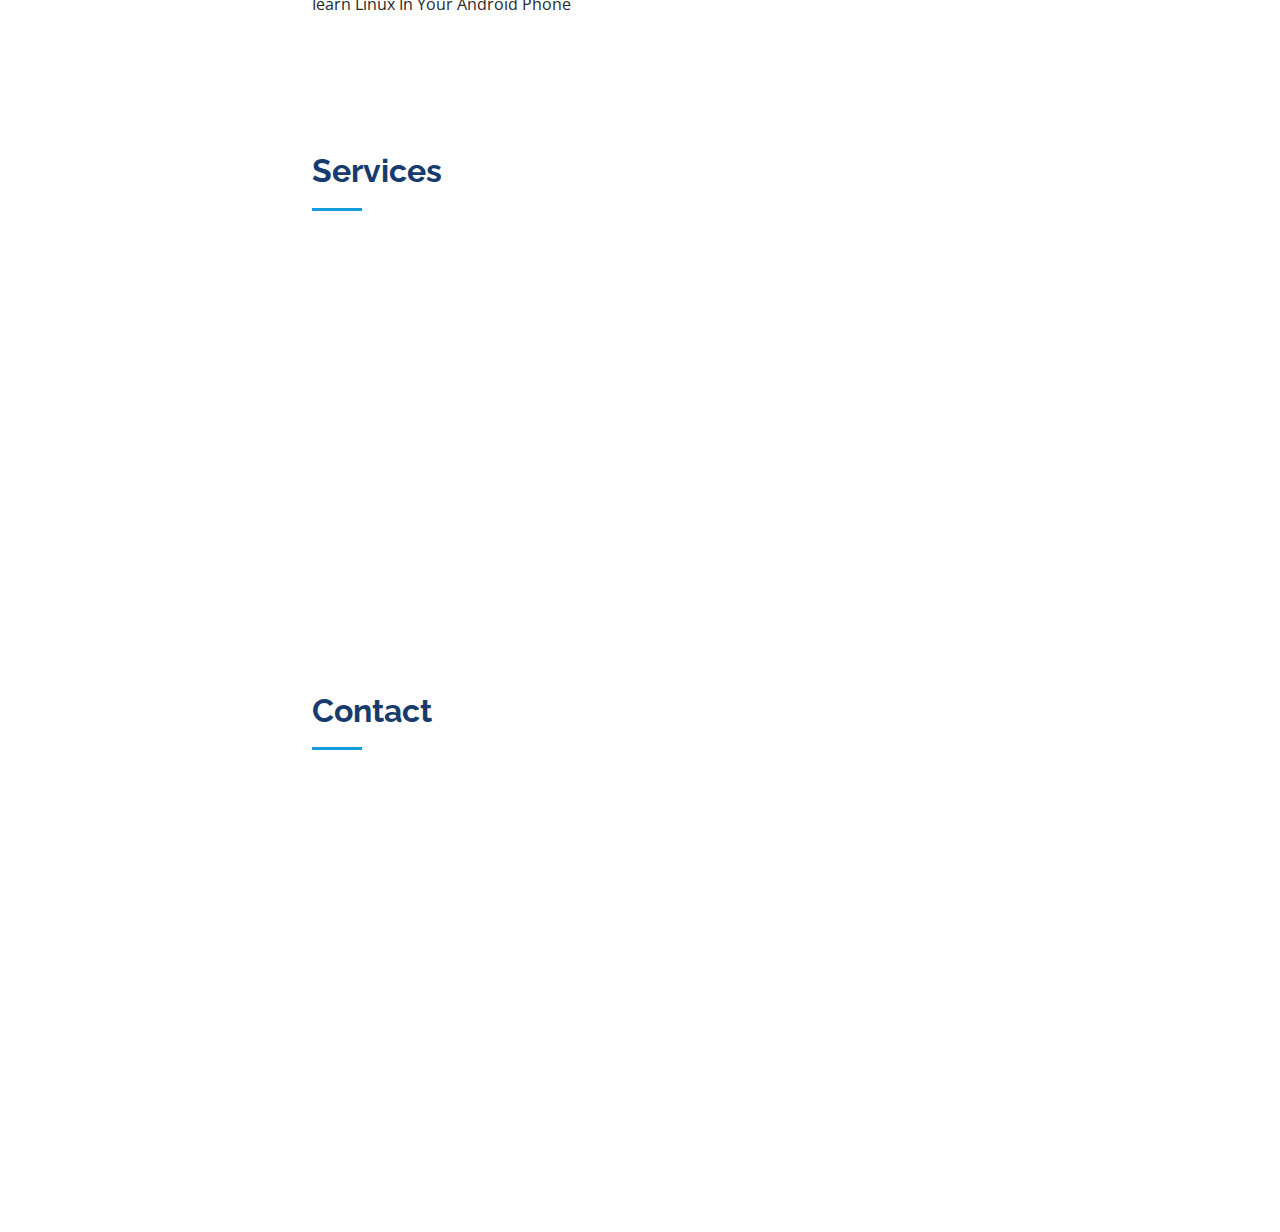
==== commit e8f4667c: "Update index.html" ====
--- a/index.html
+++ b/index.html
@@ -88,7 +88,10 @@
 
         <div class="section-title">
           <h2>About</h2>
-          <p>write....something</p>
+          <p>I am a passionate and motivated blue team student with a strong desire to learn and grow in the
+cybersecurity field. I am currently pursuing a diploma in electrical engineering, and I have a strong
+foundation in computer science and networking. I am also proficient in a variety of security tools and
+technologies, including ethical hacking, Python, and Linux.</p>
         </div>
 
         <div class="row">
@@ -202,7 +205,7 @@
           <h2>Resume</h2>
           <p>write something.</p>
         </div>
-        <embed src="assets/img/New-Resume.pdf" type="application/pdf" frameBorder="100" scrolling="auto" height="1100px"
+        <embed src="assets/img/infosec-resume2.0.pdf" type="application/pdf" frameBorder="100" scrolling="auto" height="1100px"
           width="1000px"></embed>
 
 
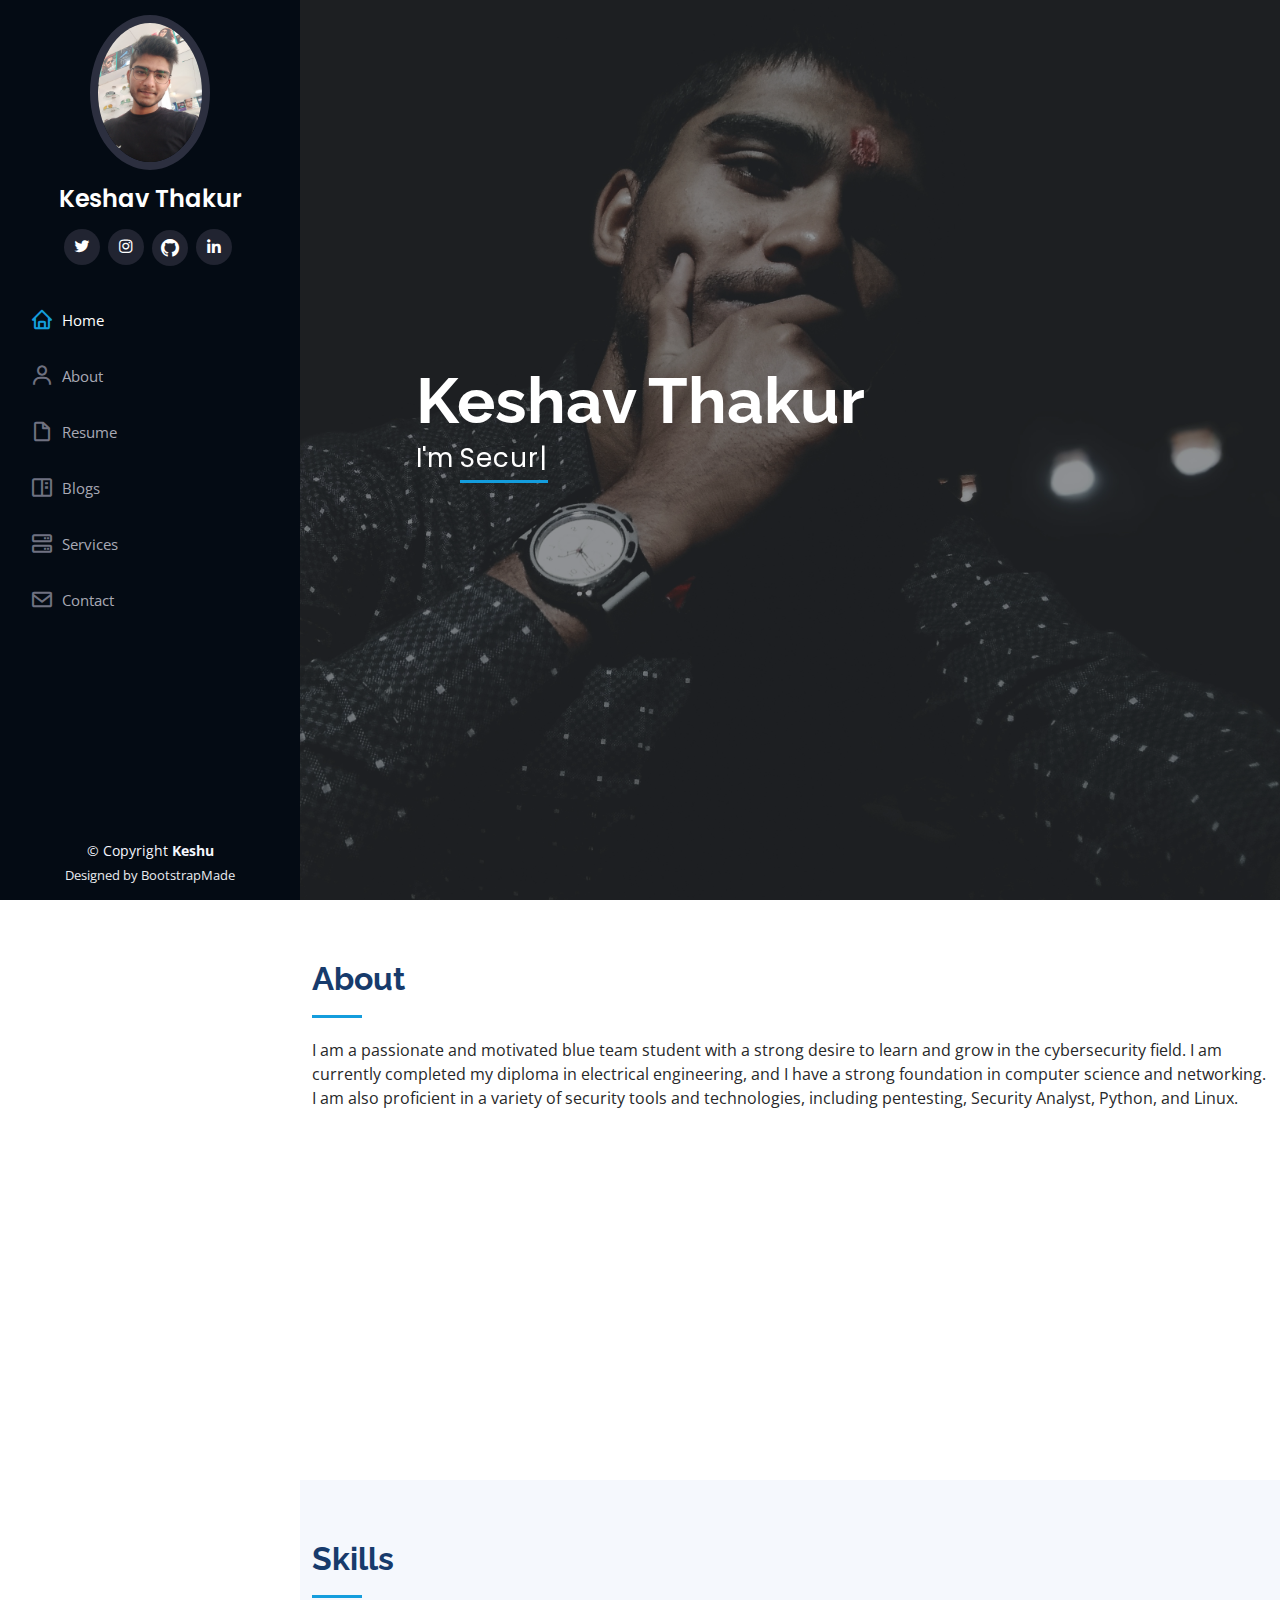
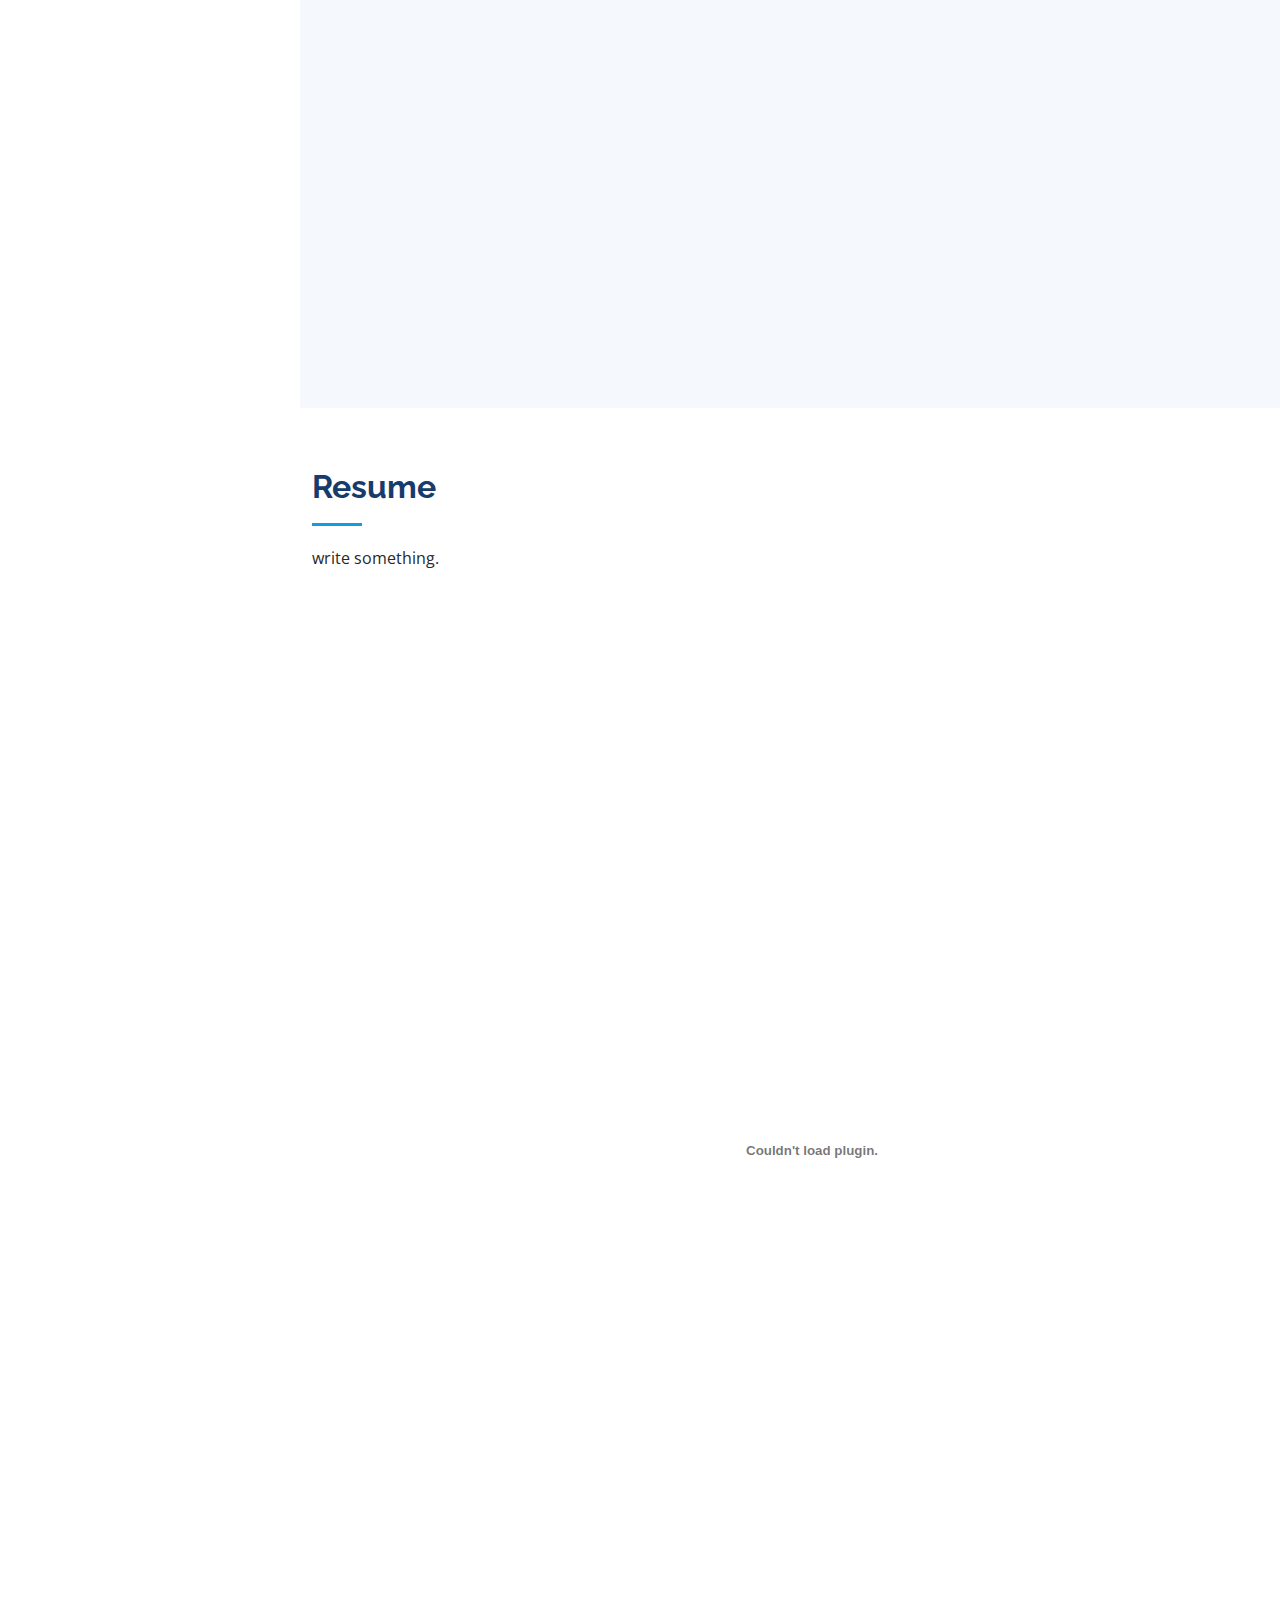
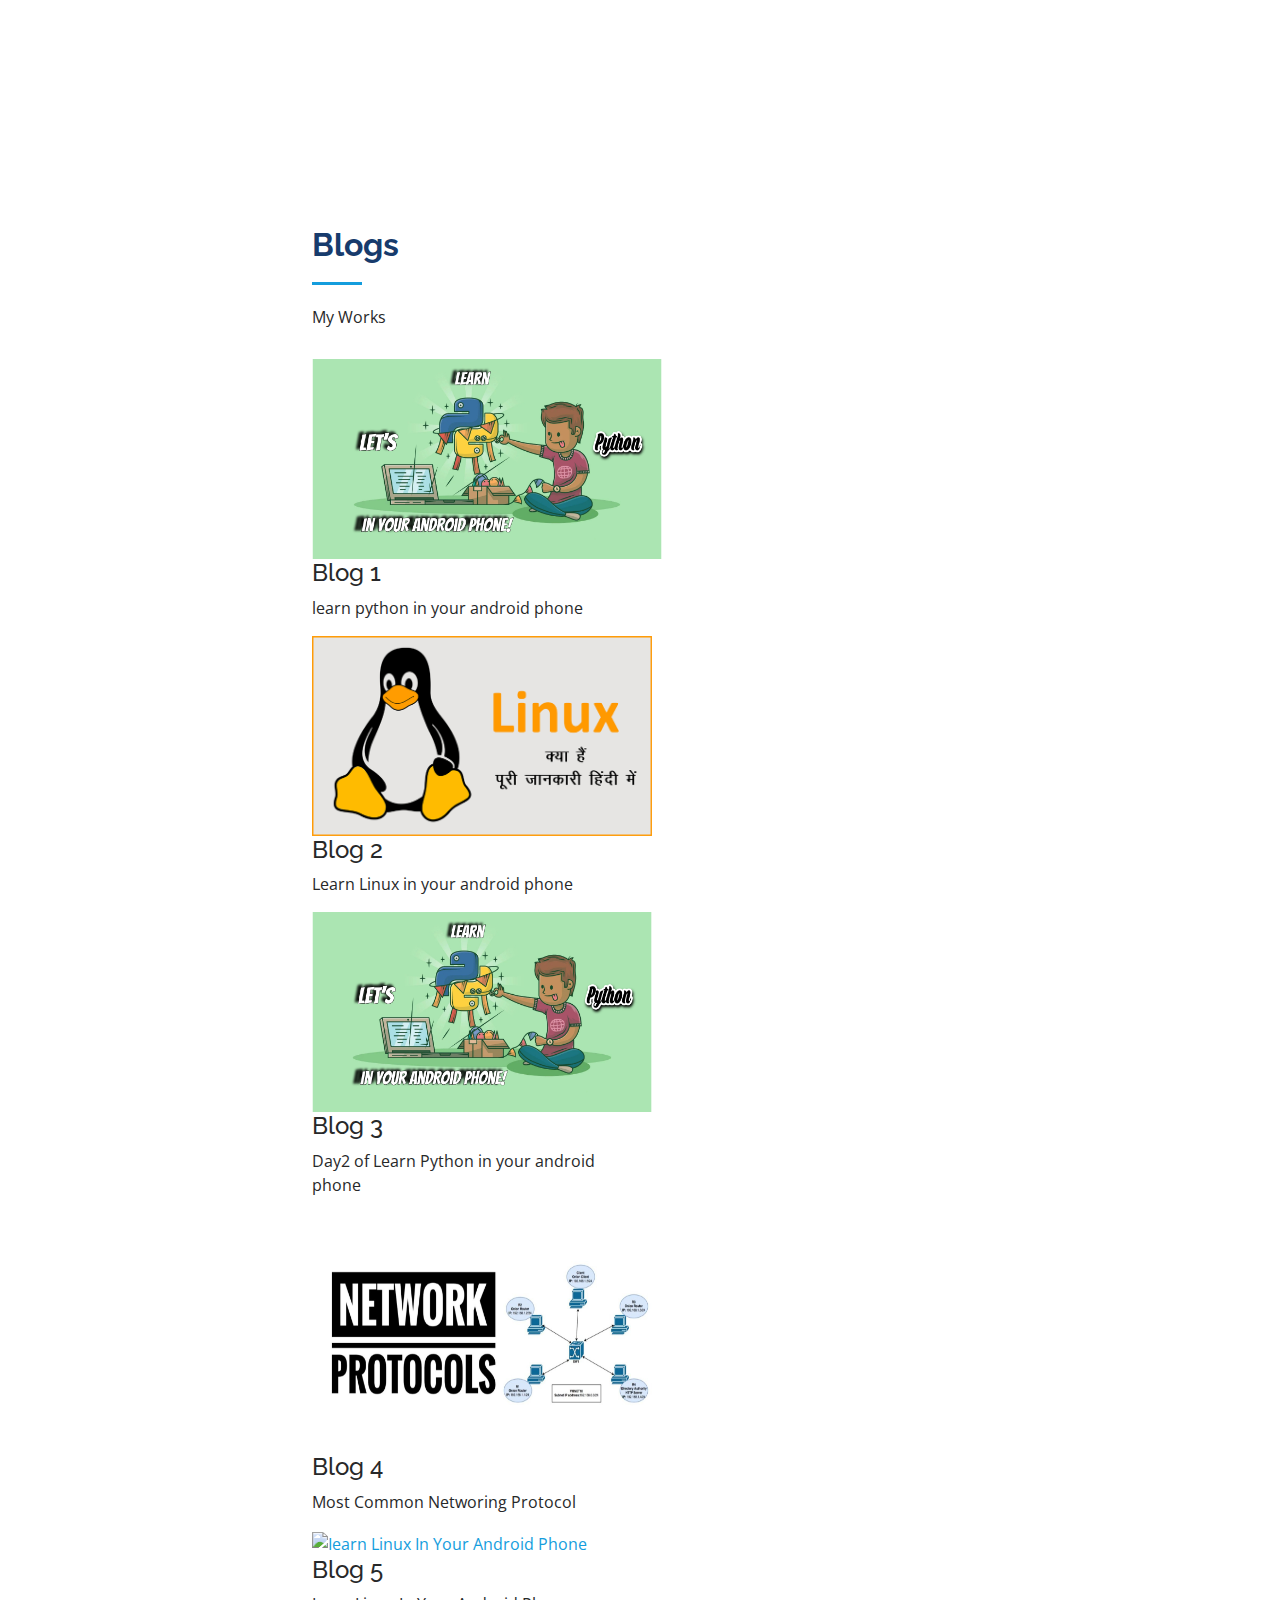
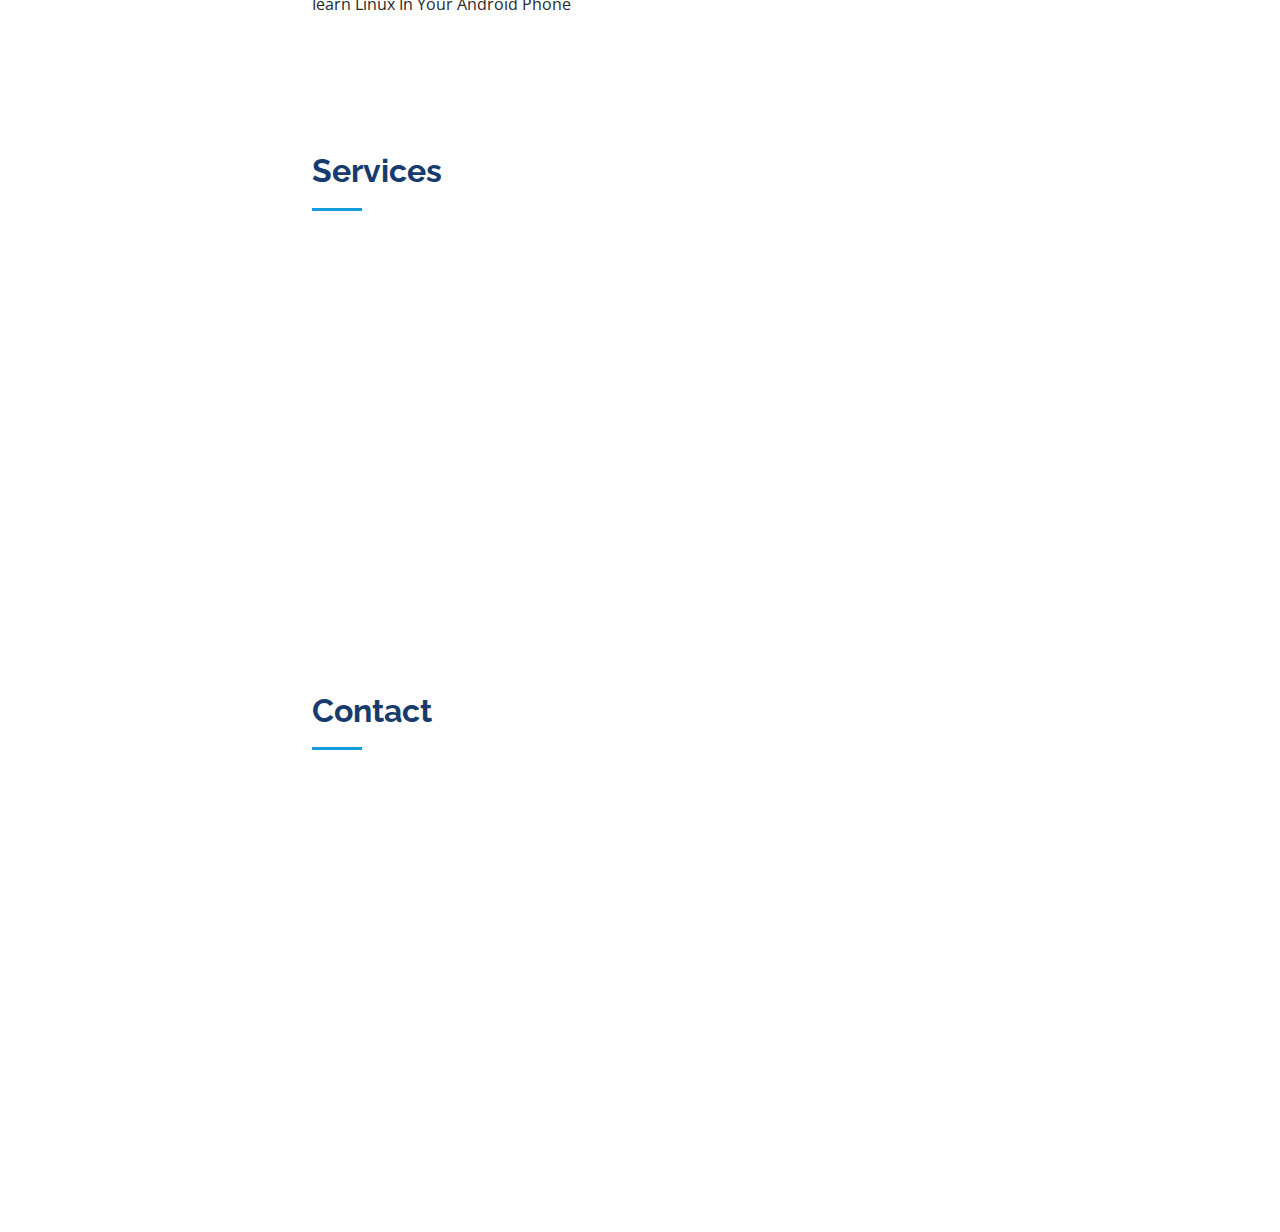
==== commit 9264000f: "Update index.html" ====
--- a/index.html
+++ b/index.html
@@ -89,9 +89,9 @@
         <div class="section-title">
           <h2>About</h2>
           <p>I am a passionate and motivated blue team student with a strong desire to learn and grow in the
-cybersecurity field. I am currently pursuing a diploma in electrical engineering, and I have a strong
+cybersecurity field. I am currently completed my  diploma in electrical engineering, and I have a strong
 foundation in computer science and networking. I am also proficient in a variety of security tools and
-technologies, including ethical hacking, Python, and Linux.</p>
+technologies, including pentesting, Security Analyst, Python, and Linux.</p>
         </div>
 
         <div class="row">
@@ -107,7 +107,7 @@
               <div class="col-lg-6">
                 <ul>
                   <li><i class="bi bi-chevron-right"></i> <strong>Birthday:</strong> <span>21 April 2003</span></li>
-                  <li><i class="bi bi-chevron-right"></i> <strong>Website:</strong> <span></span></li>
+                  <li><i class="bi bi-chevron-right"></i> <strong>Website:</strong> <span>https://medium.com/@keshu</span></li>
                   <li><i class="bi bi-chevron-right"></i> <strong>Phone:</strong> <span>+916200806503</span></li>
                   <li><i class="bi bi-chevron-right"></i> <strong>City:</strong> <span>India</span></li>
                 </ul>
@@ -155,15 +155,15 @@
             <div class="progress">
               <span class="skill">Python <i class="val">40%</i></span>
               <div class="progress-bar-wrap">
-                <div class="progress-bar" role="progressbar" aria-valuenow="90" aria-valuemin="0" aria-valuemax="100">
+                <div class="progress-bar" role="progressbar" aria-valuenow="40" aria-valuemin="0" aria-valuemax="100">
                 </div>
               </div>
             </div>
 
             <div class="progress">
-              <span class="skill">Django <i class="val">00%</i></span>
+              <span class="skill">Volatility <i class="val">50%</i></span>
               <div class="progress-bar-wrap">
-                <div class="progress-bar" role="progressbar" aria-valuenow="00" aria-valuemin="0" aria-valuemax="100">
+                <div class="progress-bar" role="progressbar" aria-valuenow="50" aria-valuemin="0" aria-valuemax="100">
                 </div>
               </div>
             </div>
@@ -175,17 +175,17 @@
             <!-- <div class="col-lg-6" data-aos="fade-up" data-aos-delay="100"> -->
 
             <div class="progress">
-              <span class="skill">PHP <i class="val">00%</i></span>
+              <span class="skill">FTK Imager <i class="val">50%</i></span>
               <div class="progress-bar-wrap">
-                <div class="progress-bar" role="progressbar" aria-valuenow="00" aria-valuemin="0" aria-valuemax="100">
+                <div class="progress-bar" role="progressbar" aria-valuenow="50" aria-valuemin="0" aria-valuemax="100">
                 </div>
               </div>
             </div>
 
             <div class="progress">
-              <span class="skill">CSS <i class="val">00%</i></span>
+              <span class="skill">CSS <i class="val">30%</i></span>
               <div class="progress-bar-wrap">
-                <div class="progress-bar" role="progressbar" aria-valuenow="00" aria-valuemin="0" aria-valuemax="100">
+                <div class="progress-bar" role="progressbar" aria-valuenow="30" aria-valuemin="0" aria-valuemax="100">
                 </div>
               </div>
             </div>
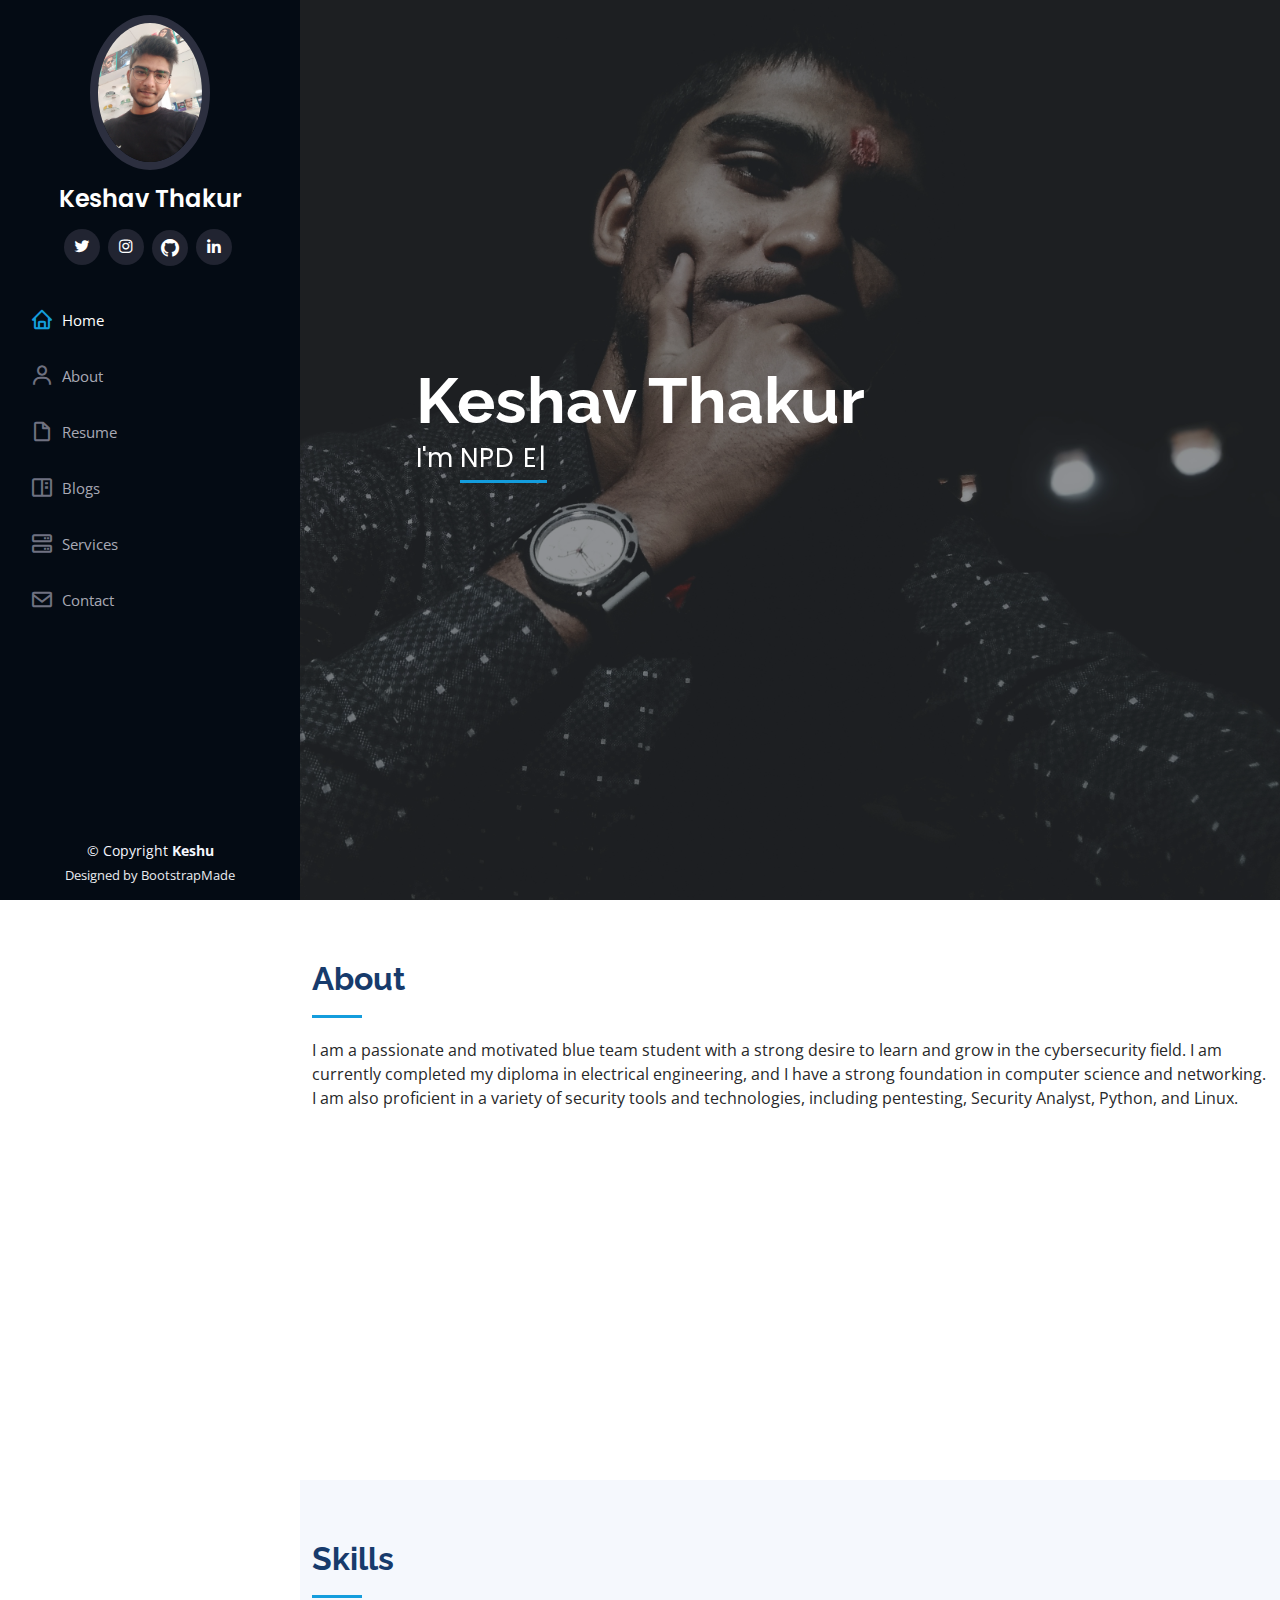
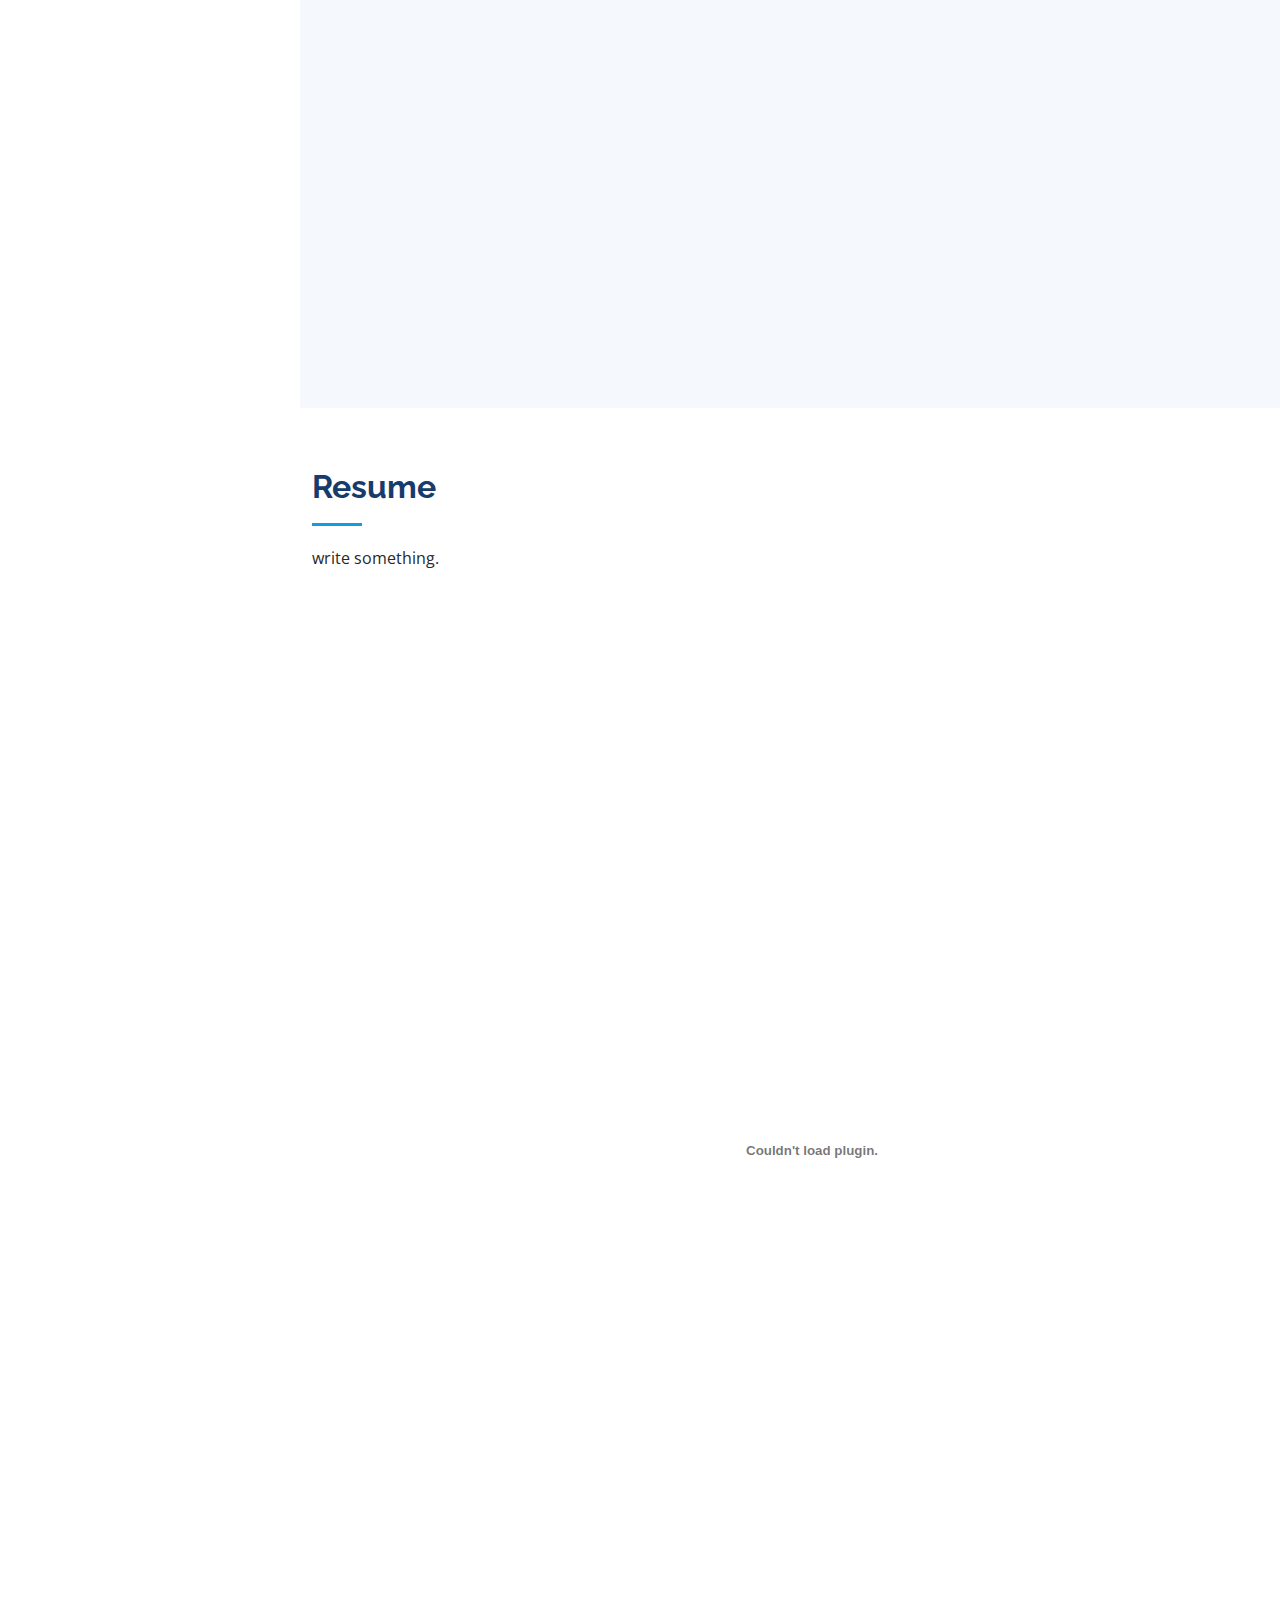
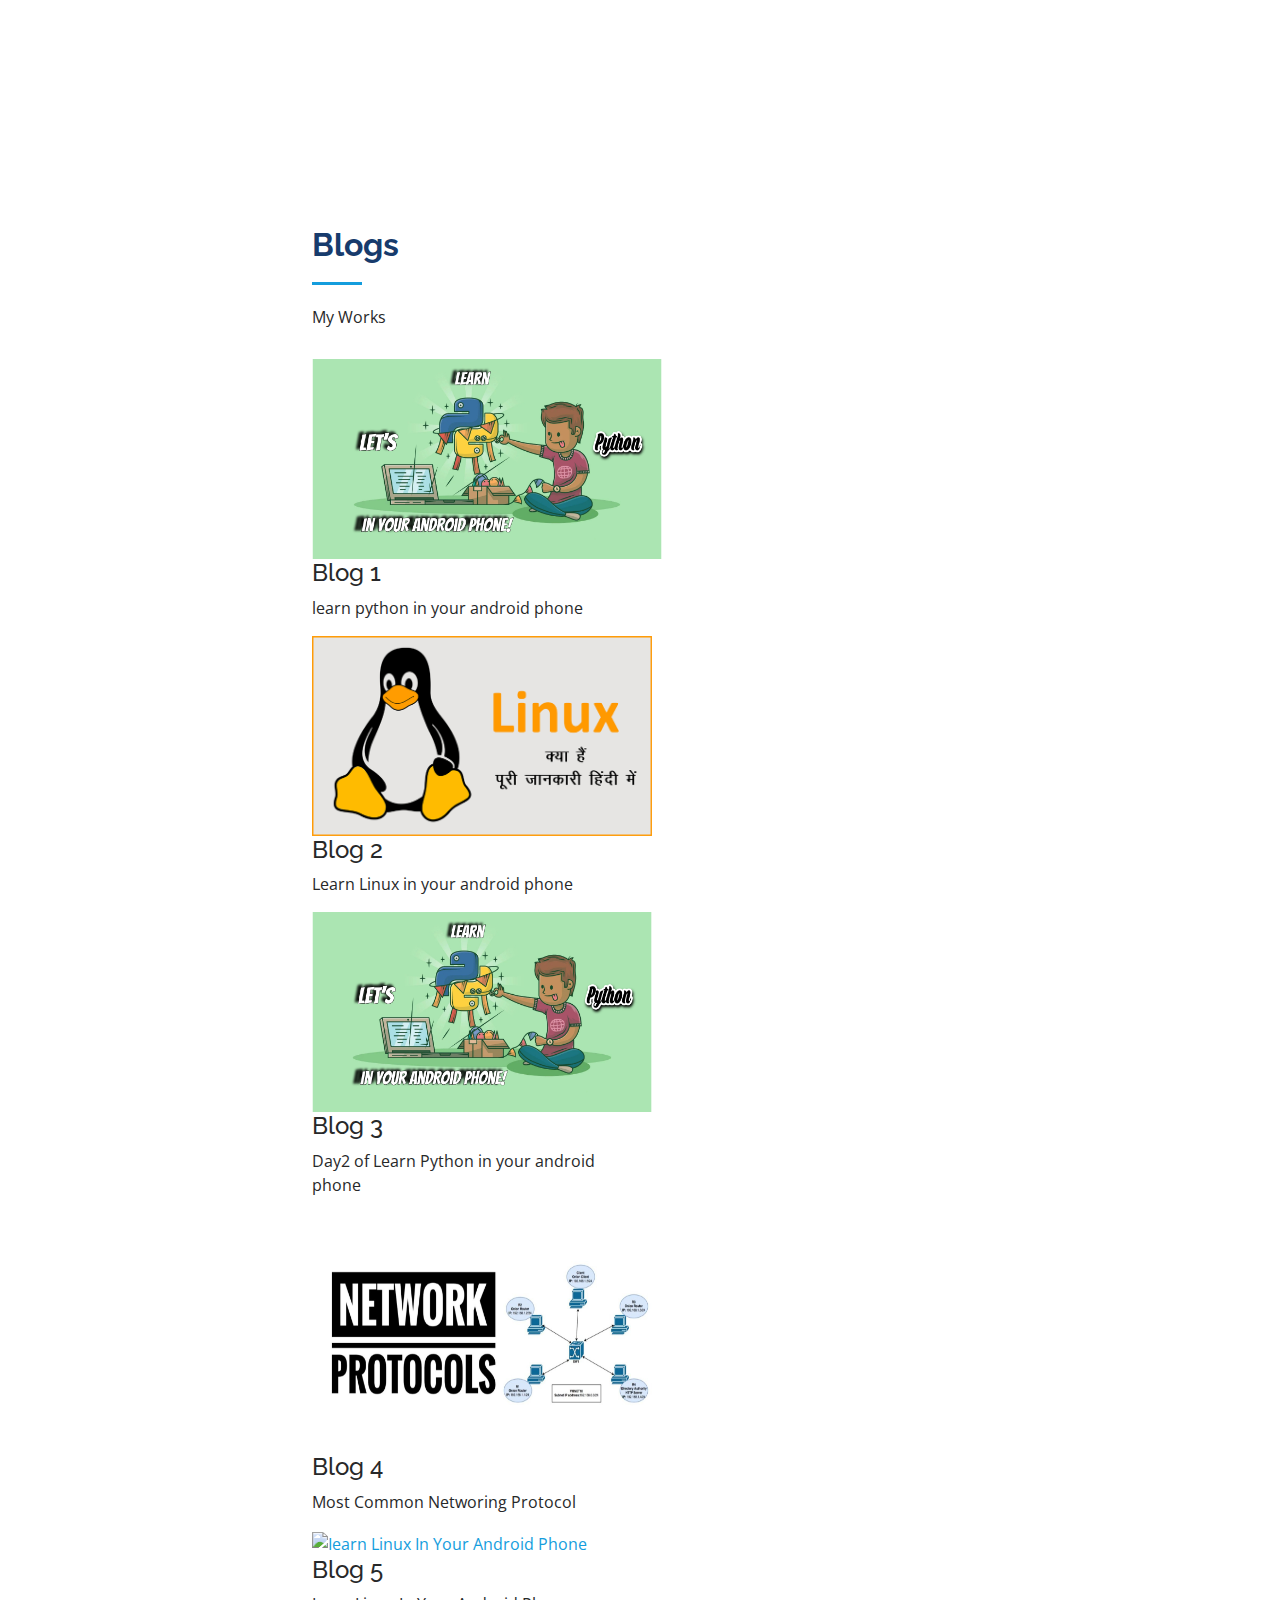
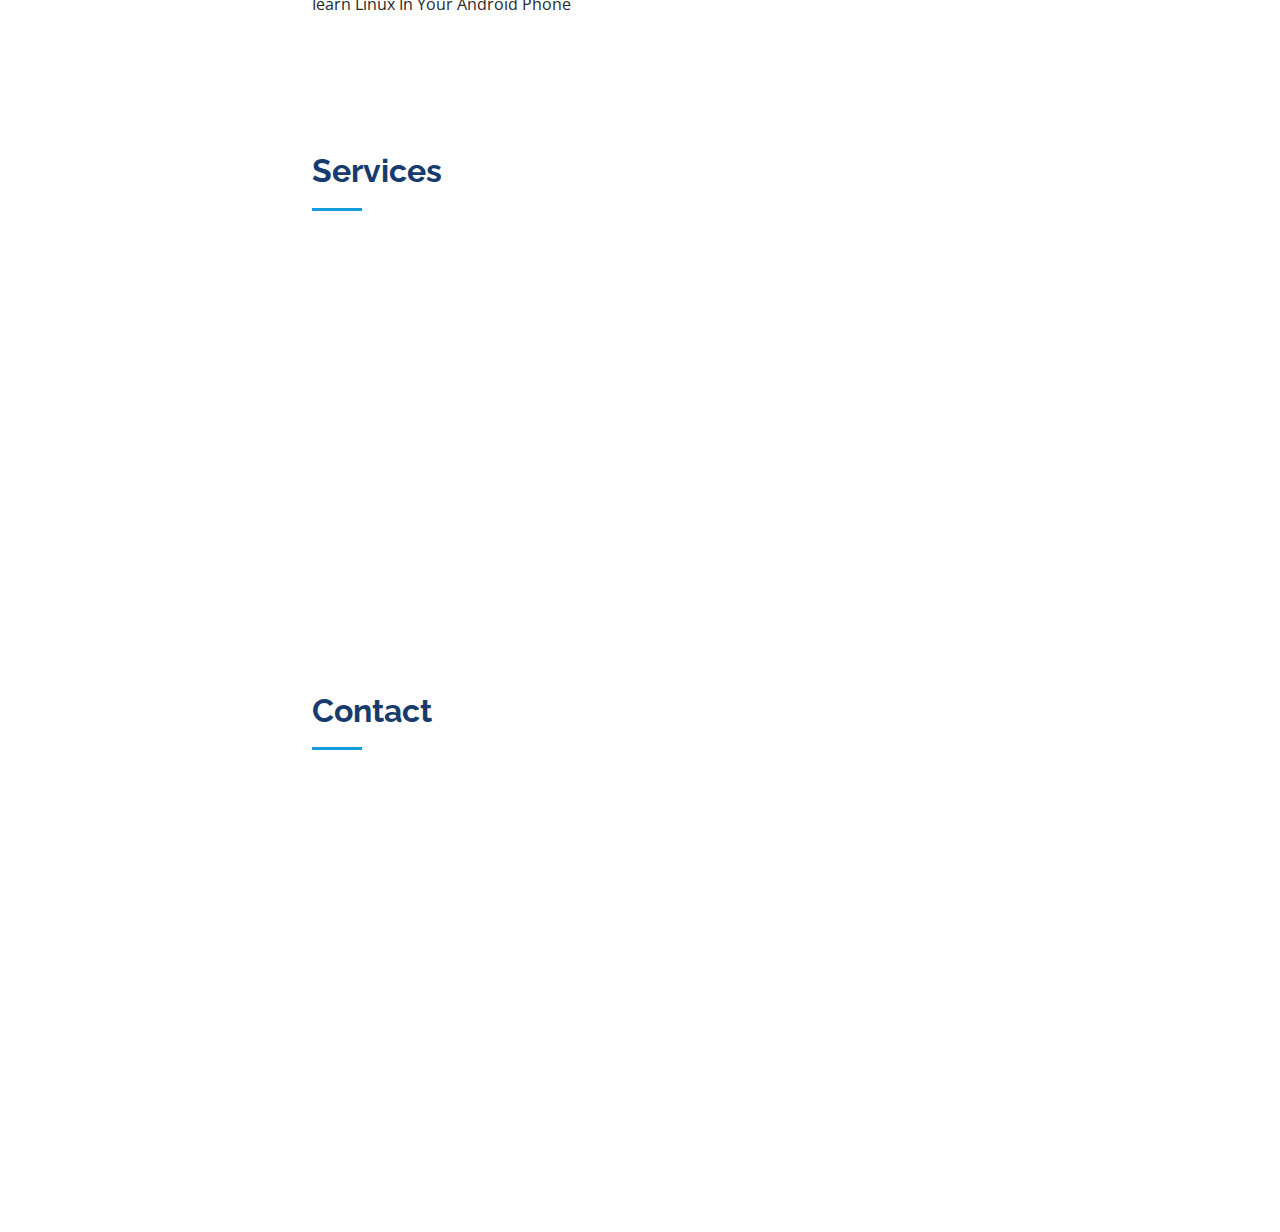
==== commit c4ef7384: "Update index.html" ====
--- a/index.html
+++ b/index.html
@@ -76,7 +76,7 @@
   <section id="hero" class="d-flex flex-column justify-content-center align-items-center">
     <div class="hero-container" data-aos="fade-in">
       <h1>Keshav Thakur</h1>
-      <p>I'm <span class="typed" data-typed-items="Security Analyst "></span></p>
+      <p>I'm <span class="typed" data-typed-items="NPD Engineer "></span></p>
     </div>
   </section><!-- End Hero -->
 
@@ -145,7 +145,7 @@
           <div class="col-lg-6" data-aos="fade-up">
 
             <div class="progress">
-              <span class="skill">HTML <i class="val">80%</i></span>
+              <span class="skill"> B.M.S <i class="val">40%</i></span>
               <div class="progress-bar-wrap">
                 <div class="progress-bar" role="progressbar" aria-valuenow="100" aria-valuemin="0" aria-valuemax="100">
                 </div>
@@ -153,7 +153,7 @@
             </div>
 
             <div class="progress">
-              <span class="skill">Python <i class="val">40%</i></span>
+              <span class="skill"> Cell NMC, LFP <i class="val">40%</i></span>
               <div class="progress-bar-wrap">
                 <div class="progress-bar" role="progressbar" aria-valuenow="40" aria-valuemin="0" aria-valuemax="100">
                 </div>
@@ -161,7 +161,7 @@
             </div>
 
             <div class="progress">
-              <span class="skill">Volatility <i class="val">50%</i></span>
+              <span class="skill">Python <i class="val">40%</i></span>
               <div class="progress-bar-wrap">
                 <div class="progress-bar" role="progressbar" aria-valuenow="50" aria-valuemin="0" aria-valuemax="100">
                 </div>
